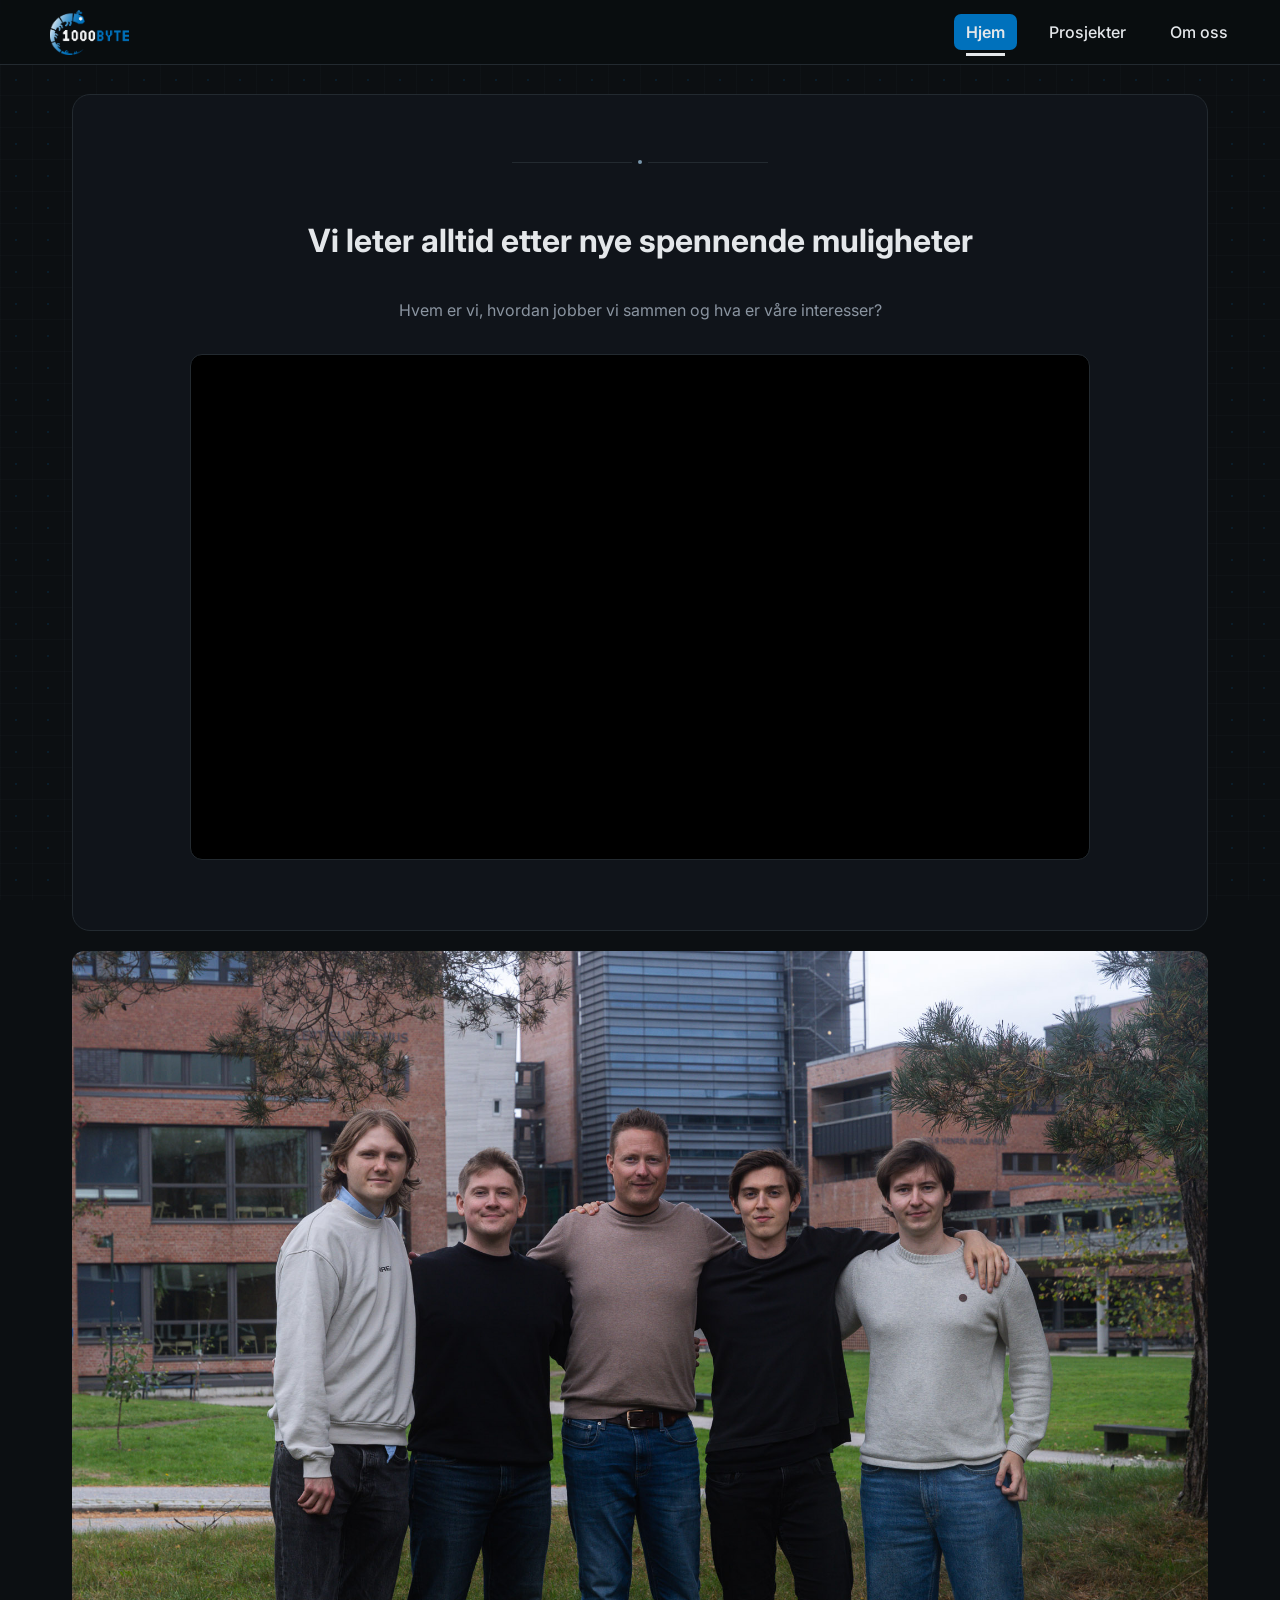
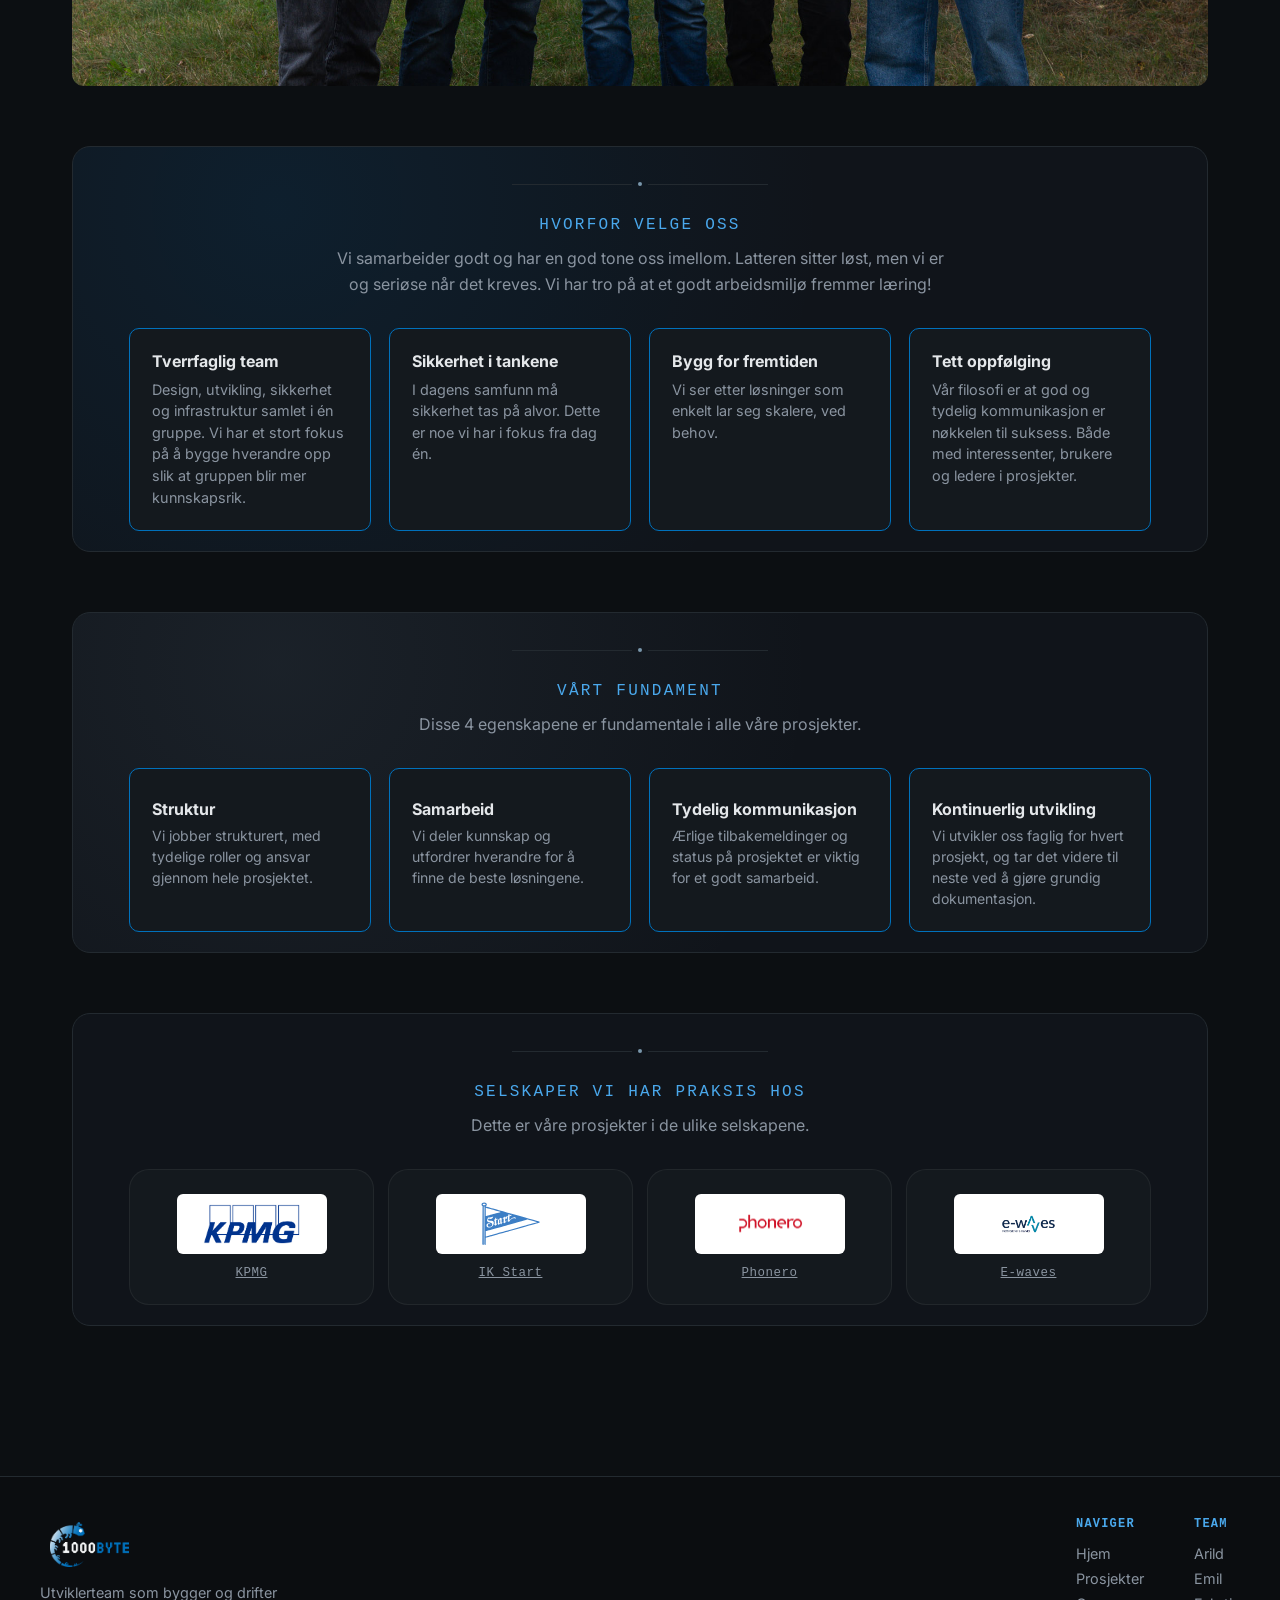
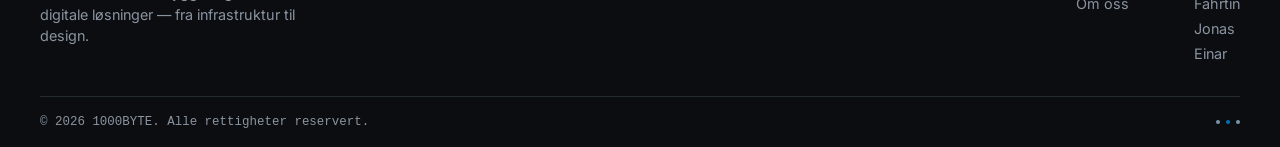
==== index.html @ 0a3b4a51 "Design polish: layout, contrast, accessibility and cleanup - Om oss: content inside main container, " ====
<!DOCTYPE html>
<html lang="no">
<head>
    <meta charset="UTF-8">
    <meta name="viewport" content="width=device-width, initial-scale=1.0">
    <title>1000BYTE</title>
    <link rel="stylesheet" href="site.css">
    <link rel="preconnect" href="https://fonts.googleapis.com">
    <link rel="preconnect" href="https://fonts.gstatic.com" crossorigin>
    <link href="https://fonts.googleapis.com/css2?family=Bitcount+Single:wght@100..900&family=Tiny5&display=swap" rel="stylesheet">
    <link href="https://fonts.googleapis.com/css2?family=Inter:wght@400;500;600;700;900&display=swap" rel="stylesheet">
</head>

<body>

    <div id="header"></div>

    <main class="content-container">

        <section class="video-section section-panel">

            <div class="section-divider">
            <span></span>
            </div>

            
            <h1 class="site-title">
            Vi leter alltid etter nye spennende muligheter
            </h1>
            <p class="video-lead">
            Hvem er vi, hvordan jobber vi sammen og hva er våre interesser?
            </p>

            <div class="video-wrapper">
            <iframe
                src="https://www.youtube.com/embed/TfcJikHvwpY"
                title="1000BYTE teamvideo"
                allow="accelerometer; autoplay; clipboard-write; encrypted-media; gyroscope; picture-in-picture; web-share"
                referrerpolicy="strict-origin-when-cross-origin"
                allowfullscreen>
            </iframe>
            </div>

        </section>
        <header class="hero">

          <!-- Kommentert ut for å se bilde uten tekst!!
            <p class="hero-subtitle">
                Vi er en studentgruppe på fem studenter som har samarbeidet godt gjennom tidligere semestre.
                Gruppen har stort fokus på god kommunikasjon og samarbeid.
                Vi utfordrer hverandre faglig og bygger hverandre opp ved å dele kunnskap og erfaringer.
            </p>-->
            
        </header> 

        <section class="value-section section-panel section-panel--accent">
            <div class="section-divider"><span></span></div>
            <h2 class="eyebrow">Hvorfor velge oss</h2>
            <p class="section-lead">Vi samarbeider godt og har en god tone oss imellom. Latteren sitter løst, men vi er og seriøse når det kreves. Vi har tro på at et godt arbeidsmiljø fremmer læring!</p>

            <div class="feature-grid">
                <div class="feature-card">
                    <h3>Tverrfaglig team</h3>
                    <p>Design, utvikling, sikkerhet og infrastruktur samlet i &eacute;n gruppe. Vi har et stort fokus på å bygge hverandre opp slik at gruppen blir mer kunnskapsrik.</p>
                </div>
                <div class="feature-card">
                    <h3>Sikkerhet i tankene</h3>
                    <p>I dagens samfunn må sikkerhet tas på alvor. Dette er noe vi har i fokus fra dag &eacute;n.</p>
                </div>
                <div class="feature-card">
                    <h3>Bygg for fremtiden</h3>
                    <p>Vi ser etter løsninger som enkelt lar seg skalere, ved behov.</p>
                </div>
                <div class="feature-card">
                    <h3>Tett oppfølging</h3>
                    <p>Vår filosofi er at god og tydelig kommunikasjon er nøkkelen til suksess. Både med interessenter, brukere og ledere i prosjekter.</p>
                </div>
            </div>
        </section>

        <section class="value-section section-panel section-panel--muted">
            <div class="section-divider"><span></span></div>
            <h2 class="eyebrow">Vårt fundament</h2>
            <p class="section-lead">Disse 4 egenskapene er fundamentale i alle våre prosjekter.</p>


            <div class="values-grid">
                <div class="value-card">
                    <span class="value-index"></span>
                    <h3>Struktur</h3>
                    <p>Vi jobber strukturert, med tydelige roller og ansvar gjennom hele prosjektet.</p>
                </div>
                <div class="value-card">
                    <span class="value-index"></span>
                    <h3>Samarbeid</h3>
                    <p>Vi deler kunnskap og utfordrer hverandre for å finne de beste løsningene.</p>
                </div>
                <div class="value-card">
                    <span class="value-index"></span>
                    <h3>Tydelig kommunikasjon</h3>
                    <p>Ærlige tilbakemeldinger og status på prosjektet er viktig for et godt samarbeid.</p>
                </div>
                <div class="value-card">
                    <span class="value-index"></span>
                    <h3>Kontinuerlig utvikling</h3>
                    <p>Vi utvikler oss faglig for hvert prosjekt, og tar det videre til neste ved å gjøre grundig dokumentasjon.</p>
                </div>
            </div>
        </section>

        <section class="logos-section section-panel">

    <div class="section-divider">
        <span></span>
    </div>

    <h2 class="eyebrow">Selskaper vi har praksis hos</h2>
    <p class="section-lead">Dette er våre prosjekter i de ulike selskapene.</p>

    <div class="logo-strip">

        <!-- KPMG -->
        <a href="https://ealme.com/"
           target="_blank"
           rel="noopener noreferrer"
           class="logo-tile">

            <img src="img/kpmg.png" alt="KPMG">
            <span>KPMG</span>

        </a>


        <!-- IK Start -->
        <a href="https://fahrtingit.github.io/"
           target="_blank"
           rel="noopener noreferrer"
           class="logo-tile">

            <img src="img/Start.svg" alt="Start IK">
            <span>IK Start</span>

        </a>


        <!-- Phonero -->
        <a href="https://arildb88.github.io/Hjemmeside/index.html#hjem"
           target="_blank"
           rel="noopener noreferrer"
           class="logo-tile">

            <img src="img/phonero.png" alt="Phonero">
            <span>Phonero</span>

        </a>


        <!-- E-waves -->
        <a href="https://emil-s-v.github.io/IS-302-Praksis/"
           target="_blank"
           rel="noopener noreferrer"
           class="logo-tile">

            <img src="img/ewaves.png" alt="E-waves">
            <span>E-waves</span>

        </a>

    </div>

</section>
    </main>

    <div id="footer"></div>

    <script src="site.js" defer></script>
</body>
</html>
---- site.css ----
* {
    box-sizing: border-box;
}

html {
    scroll-behavior: smooth;
    min-height: 100%;
    scrollbar-color: var(--card-border) var(--page-color);
}

::selection {
    background: var(--accent);
    color: #fff;
}

:focus-visible {
    outline: 2px solid var(--accent-text);
    outline-offset: 3px;
    border-radius: 4px;
}

@media (prefers-reduced-motion: reduce) {
    html {
        scroll-behavior: auto;
    }

    *,
    *::before,
    *::after {
        transition-duration: 0.01ms !important;
        animation-duration: 0.01ms !important;
    }
}

:root {
    --primary-color: #101418;
    --secondary-color: #7996ab;
    --accent: #0071bc;
    --accent-text: #4aa8ec;
    --accent-dim: rgba(0, 113, 188, 0.16);
    --background-color: #0a0d10;
    --primary-text: #e4e7ea;
    --secondary-text: #8a94a0;
    --card-background: #14191e;
    --card-border: #232a30;
    --card-border-soft: rgba(255, 255, 255, 0.06);
    --card-shadow: rgba(0, 0, 0, 0.35);
    --page-color: #0c0f12;
    --panel-background: #10141a;
    --mono-font: "SFMono-Regular", Consolas, "Liberation Mono", Menlo, monospace;
}

body {
    margin: 0;
    min-height: 100vh;
    display: flex;
    flex-direction: column;

    background-color: var(--page-color);
    background-image:
        radial-gradient(circle, rgba(0, 113, 188, 0.14) 1px, transparent 1.2px),
        linear-gradient(90deg, rgba(121, 150, 171, 0.025) 1px, transparent 1px),
        linear-gradient(0deg, rgba(121, 150, 171, 0.025) 1px, transparent 1px);
    background-size: 32px 32px, 32px 32px, 32px 32px;
    background-position: 0 0, 0 0, 0 0;
    background-attachment: fixed;

    color: var(--primary-text);
    font-family: Inter, -apple-system, BlinkMacSystemFont, "Segoe UI", sans-serif;
    padding-top: 64px;
}

/* Top Menu */

.nav-bar {
    position: fixed;
    top: 0;
    z-index: 100;
    width: 100%;
    background: rgba(10, 13, 16, 0.85);
    border-bottom: 1px solid var(--card-border);
    backdrop-filter: blur(12px);
}

.nav-inner {
    width: min(1200px, calc(100% - 64px));
    height: 64px;
    margin: 0 auto;
    display: flex;
    align-items: center;
    justify-content: space-between;
}

.logo {
    display: inline-flex;
    align-items: center;
    padding: 5px 10px;
    text-decoration: none;
}

.logo img {
    display: block;
    width: auto;
    height: 45px;
}

.nav-links {
    display: flex;
    gap: 20px;
    align-items: center;
}

    .nav-links a {
        position: relative;
        text-decoration: none;
        color: var(--primary-text);
        font-weight: 500;
        transition: color 0.2s ease-in-out;
        border-radius: 7px;
        padding: 8px 12px;
    }

        .nav-links a:hover {
            color: var(--primary-text);
            background-color: var(--accent);
        }

        .nav-links a.active {
            color: var(--primary-text);
            background-color: var(--accent);
            font-weight: 600;
            text-decoration: underline;
            text-underline-offset: 15px;
            text-decoration-color: var(--primary-text);
            text-decoration-thickness: 3px;
        }


.nav-toggle {
    display: none;
    flex-direction: column;
    justify-content: center;
    align-items: center;
    gap: 5px;
    width: 38px;
    height: 38px;
    padding: 0;
    background: transparent;
    border: 1px solid var(--card-border);
    border-radius: 7px;
    cursor: pointer;
}

.nav-toggle span {
    display: block;
    width: 18px;
    height: 2px;
    background: var(--primary-text);
    border-radius: 2px;
    transition: transform 0.25s ease, opacity 0.2s ease;
}

.nav-toggle:hover {
    border-color: var(--accent);
}

.nav-toggle.is-active span:nth-child(1) {
    transform: translateY(7px) rotate(45deg);
}

.nav-toggle.is-active span:nth-child(2) {
    opacity: 0;
}

.nav-toggle.is-active span:nth-child(3) {
    transform: translateY(-7px) rotate(-45deg);
}

/* Font */

.tiny5-regular {
    font-family: "Tiny5", sans-serif;
    font-weight: 400;
    font-style: normal;
}

.bitcount-single-title {
    font-family: "Bitcount Single", system-ui;
    font-optical-sizing: auto;
    font-weight: 400;
    font-style: normal;
    font-variation-settings: normal;
}

.normal-text {
    font-family: Inter, system-ui, sans-serif;
    font-weight: 400;
    font-style: normal;
    color: var(--primary-text);
}

.bold-text {
    font-family: Inter, system-ui, sans-serif;
    font-weight: 900;
    font-style: normal;
}

.eyebrow {
    display: block;
    margin-top: 0;
    font-weight: 400;
    font-family: var(--mono-font);
    font-size: 1rem;
    letter-spacing: 0.14em;
    text-transform: uppercase;
    color: var(--accent-text);
    margin-bottom: 12px;
}

/* Site header */

.site-title {
    display: inline-flex;
    align-items: center;    
    gap: 12px;
    font-size: 2rem;        
}

.title-logo {
    height: 1.2em;        
    width: auto;          
    display: block;
}


/*text*/


.about-title {
    margin: 10px 0 8px;
    font-size: 1.17rem;
    text-align: center;
}

.about-text-box {
    max-width: 62ch;
    margin: 0 auto 24px;
    color: var(--secondary-text);
    line-height: 1.6;
    text-align: center;
}

.team-section {
    margin-top: 0;
}

/* content */

.content-container {
    width: min(1200px, calc(100% - 64px));
    margin: 0 auto;
    padding: 10px 32px 60px;
    background: transparent;
    flex-grow: 1;
}

.projects-container {
    display: grid;
    grid-template-columns: repeat(2, minmax(0, 1fr));
    gap: 20px;
    margin-top: 20px;
}

.project-card {
    position: relative;
    display: flex;
    flex-direction: column;

    background: var(--card-background);
    border: 1px solid var(--card-border-soft);
    border-radius: 8px;
    box-shadow: 0 2px 4px var(--card-shadow);
    padding: 24px;
    min-width: 0;

    transition: transform 0.2s ease-in-out,
                box-shadow 0.2s ease-in-out,
                border-color 0.2s ease-in-out;
}

.project-title {
    margin: 0 0 8px;
    font-size: 1.15rem;
    text-align: left;
}

/* Beskrivelsen bruker tilgjengelig plass
   og sentreres vertikalt */
.project-card .normal-text {
    flex: 1;
    display: flex;
    align-items: center;
    margin: 20px 0;
}

/* Lenken ligger alltid nederst */
.project-card > a {
    margin-top: auto;
    align-self: center;
    color: var(--accent-text);
    text-decoration: none;
    font-weight: 600;
}

    .project-card:hover {
        transform: translateY(-4px);
        border-color: var(--accent);
        box-shadow: 0 8px 20px var(--card-shadow);
    }

.projects-section {
    margin-top: 40px;
}

/* team */

.team {
    display: grid;
    grid-template-columns: repeat(5, minmax(0, 1fr));
    gap: 18px;
    max-width: none;
    margin: 0 auto;
    width: 100%;
    min-width: 0;
}

.member-link {
    position: relative;
    display: flex;
    height: 100%;
    color: inherit;
    border-radius: 12px;
    min-width: 0;
}

/* Usynlig lenke som gjør hele kortet klikkbart */
.member-main-link {
    position: absolute;
    inset: 0;
    z-index: 1;
    border-radius: 12px;
}

.member {
    position: relative;
    display: flex;
    flex-direction: column;
    align-items: center;
    width: 100%;
    height: 100%;
    text-align: center;
    padding: 25px 12px;
    background: var(--card-background);
    border: 1px solid var(--card-border-soft);
    border-radius: 12px;
    box-shadow: 0 4px 15px var(--card-shadow);
    transition:
        transform 0.25s ease,
        border-color 0.25s ease,
        box-shadow 0.25s ease;
    overflow: hidden;
}

/* Hover på hele kortet */
.member-link:hover .member {
    transform: translateY(-4px);
    border-color: var(--accent);
    box-shadow: 0 10px 24px var(--card-shadow);
}

/* Keyboard-focus på hovedlenken */
.member-link:has(.member-main-link:focus-visible) .member {
    border-color: var(--accent);
    box-shadow: 0 10px 24px var(--card-shadow);
}

/* Profilbilde */
.avatar-image {
    display: block;
    width: 100%;
    height: auto;
    aspect-ratio: 1 / 1;
    object-fit: cover;
    object-position: center;
    margin: 0 auto 15px;
    border-radius: 8px;
    transition:
        transform 0.35s ease,
        box-shadow 0.35s ease;
    will-change: transform;
    flex-shrink: 0;
}

.member-link:hover .avatar-image {
    transform: scale(1.03);
}

/* Navn */
.member h3 {
    margin: 8px 0 0;
    color: #e0e0e0;
    font-weight: 700;
    font-size: clamp(0.85rem, 1.1vw, 1.05rem);
    line-height: 1.25;
    white-space: nowrap;
    flex-shrink: 0;
}

/* Rolle / beskrivelse */
.member p {
    flex: 1 1 auto;
    display: flex;
    align-items: center;
    justify-content: center;
    margin: 0;
    padding: 12px 0;
    color: var(--secondary-text);
    font-size: 0.85rem;
    line-height: 1.35;
    overflow-wrap: break-word;
}

/*
   Innholdet ligger over hovedlenken visuelt,
   men klikk går gjennom til hovedlenken.
*/
.member img,
.member h3,
.member p,
.view-profile {
    position: relative;
    z-index: 2;
    pointer-events: none;
}

/* LinkedIn-lenke */
.member-linkedin {
    position: relative;
    z-index: 3;

    display: inline-flex;
    align-items: center;
    justify-content: center;
    gap: 7px;

    margin-top: auto;
    margin-bottom: 8px;

    color: var(--accent-text);
    font-family: var(--mono-font);
    font-size: 0.75rem;
    letter-spacing: 0.04em;
    text-decoration: none;
    flex-shrink: 0;
}

.member-linkedin svg {
    width: 16px;
    height: 16px;
    fill: currentColor;
}

.member-linkedin:hover {
    text-decoration: underline;
}

/* Vis profil */
.view-profile {
    display: inline-block;
    margin-top: 0;
    padding-top: 4px;
    font-family: var(--mono-font);
    font-size: 0.75rem;
    letter-spacing: 0.05em;
    color: var(--accent-text);
    flex-shrink: 0;
}

.view-profile::after {
    content: " \2192";
}

/* Hero (index) */

.hero {
    position: relative;

    padding: clamp(30px, 7vw, 100px) 30px;
    aspect-ratio: 2048 / 1326;

    display: flex;
    flex-direction: column;
    justify-content: center;

    text-align: center;

    background-image: url("img/Team.jpg");

    background-size: cover;
    background-position: center;
    background-repeat: no-repeat;

    border-radius: 12px;
    overflow: hidden;
}

/* Alt innhold skal ligge foran bakgrunn/overlay */
.hero > * {
    position: relative;
    z-index: 1;
}

.hero-title {
    margin: 0;
    font-size: clamp(2rem, 5vw, 3rem);
    color: var(--primary-text);
    
}

.hero-subtitle {
    max-width: 560px;
    margin: 14px auto 0;
    color: var(--secondary-text);
    line-height: 1.6;

    transform: translateY(100px);
}

.hero-actions {
    display: flex;
    gap: 14px;
    justify-content: center;
    margin-top: 28px;
    flex-wrap: wrap;

    transform: translateY(100px);
}

.btn {
    display: inline-flex;
    align-items: center;
    gap: 8px;
    padding: 10px 20px;
    border-radius: 6px;
    text-decoration: none;
    font-weight: 600;
    font-size: 0.95rem;
    border: 1px solid var(--card-border);
    transition: border-color 0.2s ease, color 0.2s ease, background 0.2s ease;
}

.btn-primary {
    color: var(--primary-text);
    background: transparent;
}

.btn-primary:hover {
    border-color: var(--accent);
    color: var(--accent);
}

.btn-ghost {
    color: var(--primary-text);
    background: transparent;
}

.btn-ghost:hover {
    border-color: var(--accent);
    color: var(--accent);
}

/* Projects page */

.projects-page {
    background-image: none;
    background-color: var(--page-color);
}

.projects-page .hero {
    background-image: none;
    aspect-ratio: auto;
    padding: 50px 30px;
}

.projects-page .hero::before {
    display: none;
}

/* About us page */

.about-page {
    background-image: none;
    background-color: var(--page-color);
}

.about-page .hero {
    background-image: none;
    aspect-ratio: auto;
    padding: 50px 30px;
}

.about-page .hero::before {
    display: none;
}

/* Section panels — background + a slight hint of color per section */

.section-panel {
    position: relative;
    z-index: 0;
    overflow: hidden;
    margin: 20px 0;
    background: var(--panel-background);
    border: 1px solid var(--card-border);
    border-radius: 18px;
    padding: 20px clamp(20px, 6vw, 56px);
}

.section-panel::before {
    content: "";
    position: absolute;
    inset: 0;
    z-index: -1;
    background: radial-gradient(circle at 18% 15%, var(--panel-tint, transparent) 0%, transparent 55%);
    pointer-events: none;
}

.section-panel--accent {
    --panel-tint: rgba(0, 113, 188, 0.12);
}

.section-panel--muted {
    --panel-tint: rgba(121, 150, 171, 0.10);
}

/* Section divider */

.section-divider {
    display: flex;
    align-items: center;
    gap: 6px;
    justify-content: center;
    margin: 15px 0 30px;
    color: var(--secondary-text);
}

.section-divider span {
    width: 4px;
    height: 4px;
    border-radius: 50%;
    background: var(--secondary-color);
}

.section-divider::before,
.section-divider::after {
    content: "";
    flex: 1;
    max-width: 120px;
    height: 1px;
    background: var(--card-border);
}

/* Company logos */

.logos-section {
    margin: 50px 0 30px;
    text-align: center;
}

.logo-strip {
    display: grid;
    grid-template-columns: repeat(auto-fit, minmax(180px, 1fr));
    gap: 14px;
    margin-top: 20px;
}

.logo-tile {
    display: flex;
    flex-direction: column;
    align-items: center;
    justify-content: center;
    gap: 12px;
    padding: 24px 14px;

    background: var(--card-background);
    border: 1px solid var(--card-border-soft);
    border-radius: 20px;

    color: var(--secondary-text);
    cursor: pointer;

    transition:
        transform 0.22s ease,
        border-color 0.22s ease,
        box-shadow 0.22s ease,
        background-color 0.22s ease;
}

.logo-tile:hover {
    transform: translateY(-4px);

    border-color: var(--accent-text);

    background: var(--accent-dim);

    box-shadow: 0 10px 24px var(--card-shadow);

    color: var(--accent-text);
}

.logo-tile svg {
    width: 26px;
    height: 26px;
    opacity: 0.8;
}

.logo-tile img {
    display: block;
    width: 100%;
    max-width: 150px;
    height: auto;
    max-height: 60px;
    object-fit: contain;
    background: #fff;
    border-radius: 6px;
    padding: 8px 14px;
}

.logo-tile span {
    font-family: var(--mono-font);
    font-size: 0.78rem;
    letter-spacing: 0.04em;
}

/* Critter (tusenbein) */

.critter-wrap {
    display: flex;
    flex-direction: column;
    align-items: center;
    gap: 14px;
    margin-top: 36px;
}

.critter {
    display: inline-flex;
    align-items: flex-end;
    gap: 4px;
    padding-bottom: 10px;
    border-bottom: 1px solid var(--card-border);
}

.critter-square {
    width: 13px;
    height: 13px;
    background: var(--accent);
    opacity: 0.5;
    border-radius: 3px;
    cursor: default;
    transition: transform 0.18s cubic-bezier(0.34, 1.56, 0.64, 1), opacity 0.18s ease;
}

.critter-head {
    position: relative;
    width: 18px;
    height: 18px;
    opacity: 1;
}

.critter-head::before,
.critter-head::after {
    content: "";
    position: absolute;
    top: 5px;
    width: 3px;
    height: 3px;
    border-radius: 1px;
    background: var(--page-color);
}

.critter-head::before {
    left: 4px;
}

.critter-head::after {
    left: 11px;
}

.critter-square.is-jump {
    transform: translateY(-14px);
    opacity: 1;
}

.critter-square.is-jump-near {
    transform: translateY(-6px);
    opacity: 0.8;
}

/* Value sections (Why pick us / Core values) */

.value-section {
    margin: 60px 0;
    text-align: center;
}

.section-title {
    font-size: 1.6rem;
    margin: 6px 0 14px;
    color: var(--primary-text);
}

.section-lead {
    max-width: 620px;
    margin: 0 auto 30px;
    color: var(--secondary-text);
    line-height: 1.6;
}

.feature-grid,
.values-grid {
    text-align: left;
}

.feature-grid {
    display: grid;
    grid-template-columns: repeat(auto-fit, minmax(220px, 1fr));
    gap: 18px;
}

.feature-card {
    background: var(--card-background);
    border: 1px solid var(--accent);
    border-radius: 10px;
    padding: 22px;
}

.feature-icon {
    display: inline-flex;
    width: 38px;
    height: 38px;
    align-items: center;
    justify-content: center;
    border-radius: 8px;
    background: var(--accent-dim);
    color: var(--accent);
    margin-bottom: 14px;
}

.feature-icon svg {
    width: 20px;
    height: 20px;
}

.feature-card h3 {
    margin: 0 0 8px;
    font-size: 1rem;
    color: var(--primary-text);
}

.feature-card p {
    margin: 0;
    color: var(--secondary-text);
    font-size: 0.9rem;
    line-height: 1.5;
}

.values-grid {
    display: grid;
    grid-template-columns: repeat(auto-fit, minmax(200px, 1fr));
    gap: 18px;
}

.value-card {
    background: var(--card-background);
    border: 1px solid var(--accent);
    border-radius: 10px;
    padding: 22px;
}



.value-index {
    font-family: var(--mono-font);
    color: var(--accent-text);
    font-size: 0.8rem;
}

.value-card h3 {
    margin: 8px 0 6px;
    color: var(--primary-text);
    font-size: 1rem;
}

.value-card p {
    margin: 0;
    color: var(--secondary-text);
    font-size: 0.88rem;
    line-height: 1.5;
}

/* Scroll-triggered underline reveal */

.reveal-underline {
    position: relative;
    display: inline-block;
    padding-bottom: 8px;
}

.reveal-underline::after {
    content: "";
    position: absolute;
    left: 0;
    bottom: 0;
    width: 100%;
    height: 2px;
    background: linear-gradient(90deg, var(--accent), var(--secondary-color));
    transform: scaleX(0);
    transform-origin: left;
    transition: transform 0.7s cubic-bezier(0.4, 0, 0.2, 1);
}

.reveal-underline.in-view::after {
    transform: scaleX(1);
}

/* Footer */

.site-footer {
    margin-top: 60px;
    border-top: 1px solid var(--card-border);
    background: rgba(10, 13, 16, 0.6);
}

.footer-inner {
    width: min(1200px, calc(100% - 64px));
    margin: 0 auto;
    padding: 40px 0 0;
}

.footer-top {
    display: flex;
    justify-content: space-between;
    flex-wrap: wrap;
    gap: 30px;
    padding-bottom: 30px;
}

.footer-tagline {
    max-width: 280px;
    margin-top: 10px;
    color: var(--secondary-text);
    font-size: 0.9rem;
    line-height: 1.5;
}

.footer-links {
    display: flex;
    gap: 50px;
    flex-wrap: wrap;
}

.footer-col h4 {
    font-family: var(--mono-font);
    font-size: 0.75rem;
    letter-spacing: 0.1em;
    text-transform: uppercase;
    color: var(--accent-text);
    margin: 0 0 10px;
}

.footer-col a {
    display: block;
    color: var(--secondary-text);
    text-decoration: none;
    font-size: 0.9rem;
    padding: 4px 0;
}

.footer-col a:hover {
    color: var(--accent-text);
}

.footer-bottom {
    display: flex;
    justify-content: space-between;
    align-items: center;
    flex-wrap: wrap;
    gap: 10px;
    padding: 18px 0;
    border-top: 1px solid var(--card-border);
    color: var(--secondary-text);
    font-family: var(--mono-font);
    font-size: 0.78rem;
}

.footer-bottom .dots {
    display: flex;
    gap: 6px;
}

.footer-bottom .dots span {
    width: 4px;
    height: 4px;
    border-radius: 50%;
    background: var(--secondary-color);
}

.footer-bottom .dots span:nth-child(2) {
    background: var(--accent);
}

/* Profile page */

.breadcrumb {
    margin-top: 18px;
    font-family: var(--mono-font);
    font-size: 0.85rem;
}

.breadcrumb a {
    color: var(--secondary-text);
    text-decoration: none;
}

.breadcrumb a:hover {
    color: var(--accent-text);
}

.profile-hero {
    display: grid;
    grid-template-columns: 220px 1fr;
    gap: 32px;
    align-items: center;
    margin: 30px 0 40px;
    padding: 30px;
    background: var(--card-background);
    border: 1px solid var(--card-border);
    border-radius: 14px;
}

.profile-avatar {
    width: 100%;
    height: auto;
    aspect-ratio: 1 / 1;
    object-fit: cover;
    border-radius: 10px;
    border: 1px solid var(--card-border);
}

.profile-name {
    margin: 0;
    font-size: clamp(1.5rem, 3vw, 2.2rem);
    color: var(--primary-text);
}

.profile-role {
    margin: 6px 0 18px;
    color: var(--secondary-text);
}

.profile-socials {
    display: flex;
    gap: 10px;
    flex-wrap: wrap;
}

.social-btn {
    display: inline-flex;
    align-items: center;
    gap: 8px;
    padding: 8px 14px;
    border-radius: 6px;
    border: 1px solid var(--card-border);
    color: var(--primary-text);
    text-decoration: none;
    font-size: 0.9rem;
    font-weight: 500;
    transition: border-color 0.2s ease, color 0.2s ease, background 0.2s ease;
}

.social-btn svg {
    width: 16px;
    height: 16px;
    fill: currentColor;
}

.social-btn:hover {
    border-color: var(--accent-text);
    color: var(--accent-text);
    background: var(--accent-dim);
}

.profile-section {
    margin: 34px 0;
}

.profile-section h2 {
    font-size: 1.05rem;
    color: var(--primary-text);
    margin-bottom: 12px;
    padding-bottom: 8px;
    border-bottom: 1px solid var(--card-border);
}

.skills-tags {
    display: flex;
    flex-wrap: wrap;
    gap: 10px;
    padding: 0;
    margin: 0;
    list-style: none;
}

.skills-tags li {
    font-family: var(--mono-font);
    font-size: 0.82rem;
    color: var(--accent-text);
    background: var(--accent-dim);
    border: 1px solid rgba(0, 113, 188, 0.45);
    border-radius: 5px;
    padding: 6px 10px;
}

.video-embed {
    position: relative;
    aspect-ratio: 16 / 9;
    border-radius: 10px;
    border: 1px dashed var(--card-border);
    background: var(--card-background);
    display: flex;
    align-items: center;
    justify-content: center;
    color: var(--secondary-text);
    overflow: hidden;
}

.video-embed iframe,
.video-embed video {
    position: absolute;
    inset: 0;
    width: 100%;
    height: 100%;
    border: 0;
}

.video-embed .video-placeholder-label {
    display: flex;
    flex-direction: column;
    align-items: center;
    gap: 10px;
    font-family: var(--mono-font);
    font-size: 0.8rem;
    text-align: center;
    padding: 0 20px;
}

.video-embed .play-icon {
    width: 44px;
    height: 44px;
    border-radius: 50%;
    border: 1px solid var(--card-border);
    display: flex;
    align-items: center;
    justify-content: center;
    color: var(--accent);
}

.back-link {
    display: inline-block;
    margin-top: 30px;
    color: var(--secondary-text);
    text-decoration: none;
    font-family: var(--mono-font);
    font-size: 0.85rem;
}

.back-link:hover {
    color: var(--accent-text);
}

/* Team video */

.video-section {
    padding: 50px 0 70px;
    text-align: center;
}

.video-title {
    margin: 12px 0 0;
    color: var(--primary-text);
    font-size: clamp(1.7rem, 4vw, 2.4rem);
}

.video-lead {
    max-width: 650px;
    margin: 12px auto 30px;
    color: var(--secondary-text);
    line-height: 1.6;
}

.video-wrapper {
    width: 100%;
    max-width: 900px;
    margin: 0 auto;
    aspect-ratio: 16 / 9;

    border-radius: 12px;
    overflow: hidden;

    border: 1px solid var(--card-border);
    background: #000;
}

.video-wrapper iframe {
    display: block;
    width: 100%;
    height: 100%;
    border: 0;
}



/* Tablet */

@media (max-width: 1024px) {
    .team {
        grid-template-columns: repeat(3, minmax(0, 1fr));
    }
}

/* Mobile */

@media (max-width: 768px) {
    .team {
        grid-template-columns: repeat(2, 1fr);
    }

    .content-container {
        padding: 10px 20px;
    }

    .section-panel {
        padding: 32px 20px;
    }

    .profile-hero {
        grid-template-columns: 1fr;
        text-align: center;
        padding: 24px;
    }

    .profile-avatar {
        max-width: 220px;
        margin: 0 auto;
    }

    .profile-socials {
        justify-content: center;
    }

    .footer-top {
        flex-direction: column;
        align-items: center;
        text-align: center;
    }

    .footer-links {
        justify-content: center;
        text-align: center;
    }

    .footer-bottom {
        justify-content: center;
        text-align: center;
    }

    .nav-toggle {
        display: flex;
    }

    .nav-links {
        position: absolute;
        top: 100%;
        left: 0;
        right: 0;
        flex-direction: column;
        align-items: center;
        gap: 4px;
        margin: 0;
        padding: 0 20px;
        background: var(--background-color);
        border-bottom: 1px solid var(--card-border);
        max-height: 0;
        overflow: hidden;
        opacity: 0;
        visibility: hidden;
        transition: max-height 0.3s ease, opacity 0.2s ease, visibility 0.3s;
    }

    .nav-links.is-open {
        max-height: 300px;
        opacity: 1;
        visibility: visible;
        padding: 12px 20px 20px;
    }

    .nav-links a {
        width: 100%;
        text-align: center;
    }
    .projects-container {
        grid-template-columns: 1fr;
    }
}

@media (max-width: 480px) {
    .team {
        grid-template-columns: 1fr;
    }
}
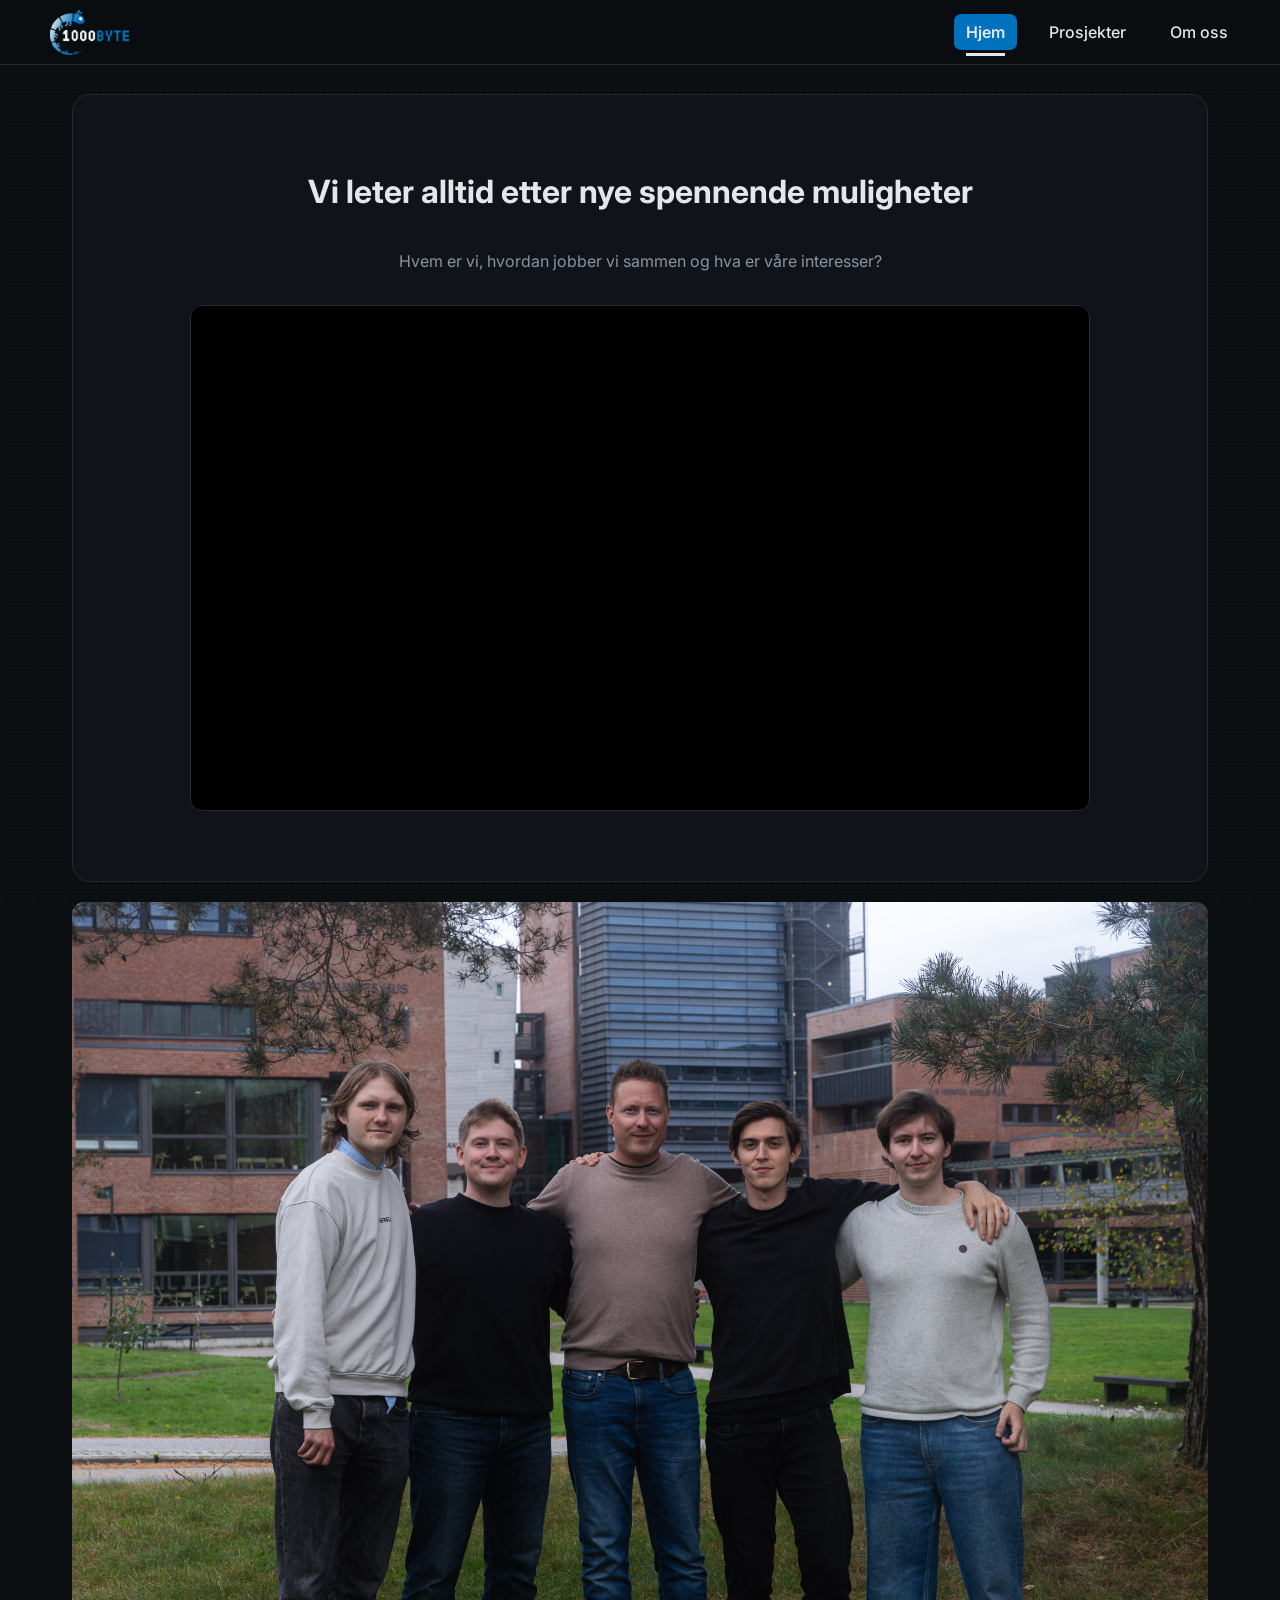
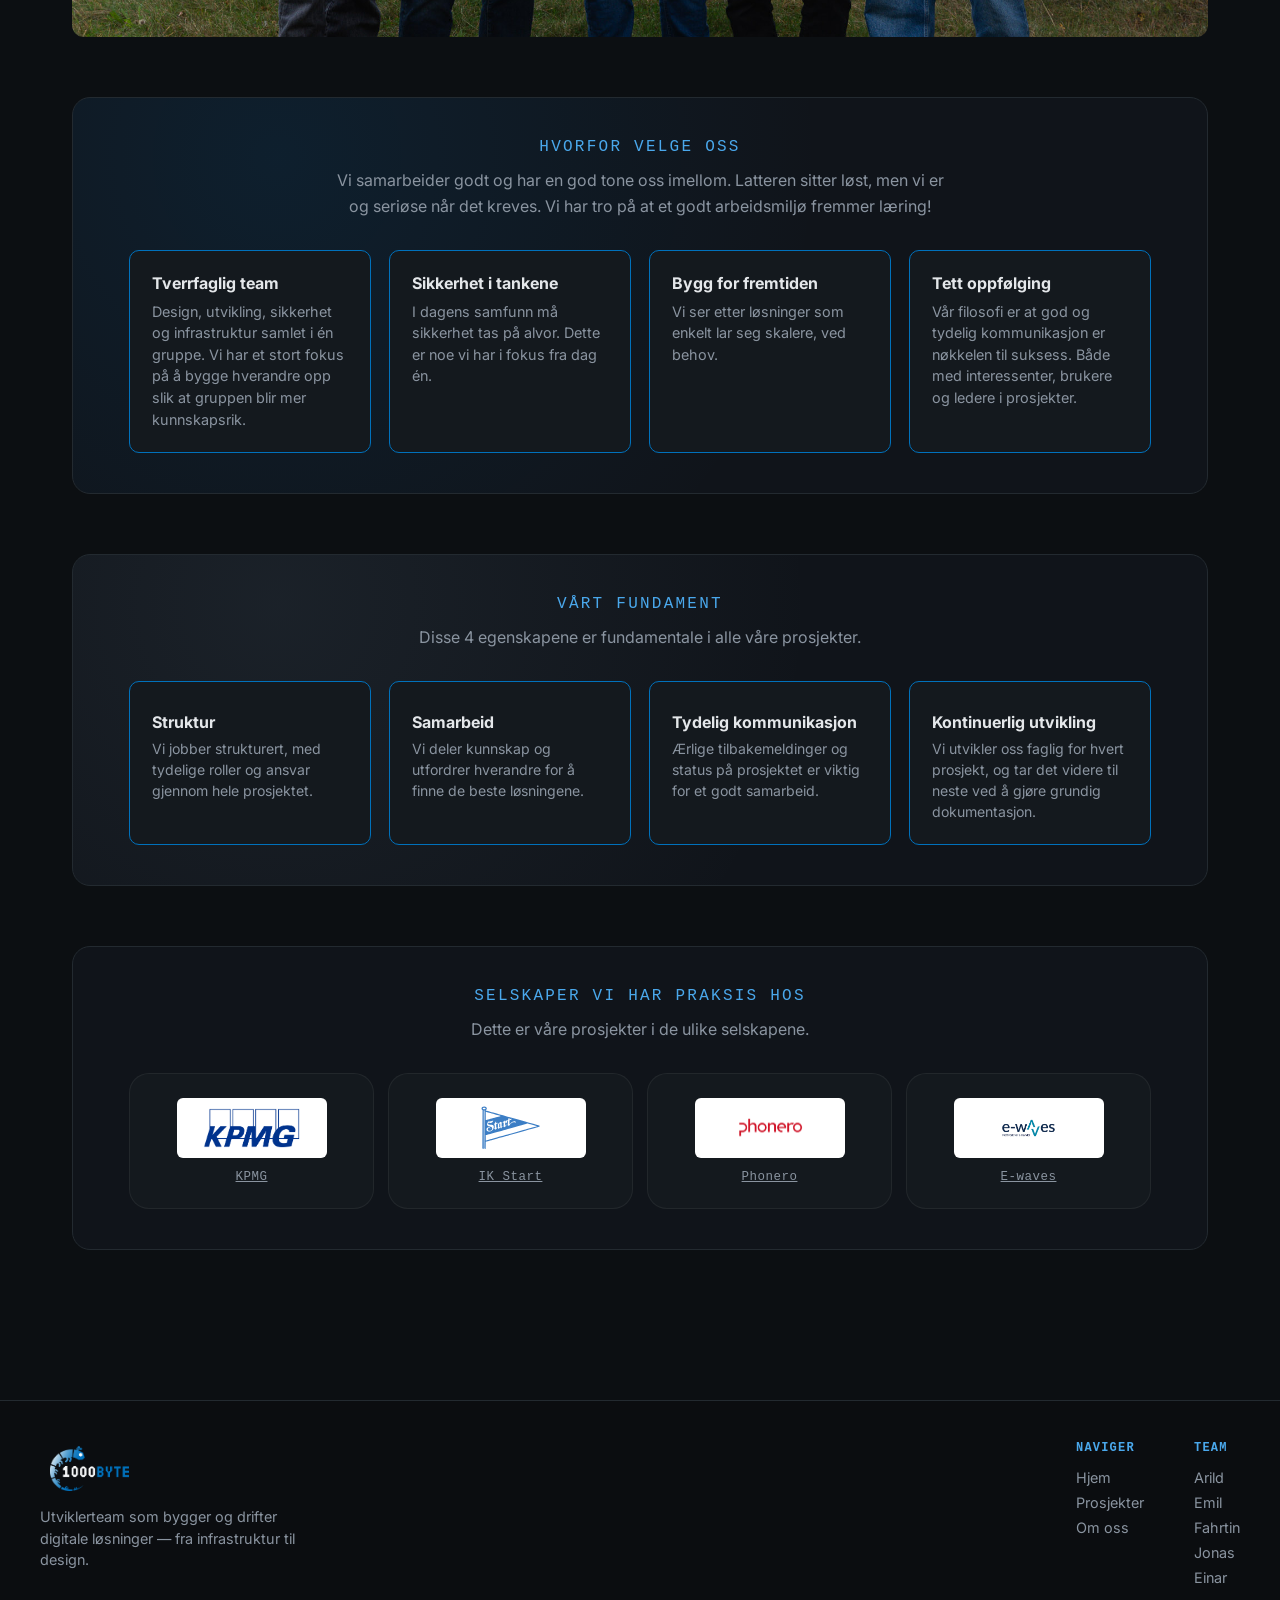
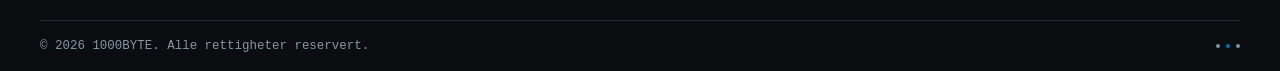
==== commit 17956419: "Removed section dividers above headings" ====
--- a/index.html
+++ b/index.html
@@ -19,11 +19,6 @@
 
         <section class="video-section section-panel">
 
-            <div class="section-divider">
-            <span></span>
-            </div>
-
-            
             <h1 class="site-title">
             Vi leter alltid etter nye spennende muligheter
             </h1>
@@ -54,7 +49,6 @@
         </header> 
 
         <section class="value-section section-panel section-panel--accent">
-            <div class="section-divider"><span></span></div>
             <h2 class="eyebrow">Hvorfor velge oss</h2>
             <p class="section-lead">Vi samarbeider godt og har en god tone oss imellom. Latteren sitter løst, men vi er og seriøse når det kreves. Vi har tro på at et godt arbeidsmiljø fremmer læring!</p>
 
@@ -79,7 +73,6 @@
         </section>
 
         <section class="value-section section-panel section-panel--muted">
-            <div class="section-divider"><span></span></div>
             <h2 class="eyebrow">Vårt fundament</h2>
             <p class="section-lead">Disse 4 egenskapene er fundamentale i alle våre prosjekter.</p>
 
@@ -109,10 +102,6 @@
         </section>
 
         <section class="logos-section section-panel">
-
-    <div class="section-divider">
-        <span></span>
-    </div>
 
     <h2 class="eyebrow">Selskaper vi har praksis hos</h2>
     <p class="section-lead">Dette er våre prosjekter i de ulike selskapene.</p>
--- a/site.css
+++ b/site.css
@@ -613,6 +613,12 @@
     display: none;
 }
 
+/* Om oss: wide team box for big team cards */
+.about-page .content-container {
+    width: calc(100% - 32px);
+    padding: 30px 0 60px;
+}
+
 /* Section panels — background + a slight hint of color per section */
 
 .section-panel {
@@ -643,37 +649,12 @@
     --panel-tint: rgba(121, 150, 171, 0.10);
 }
 
-/* Section divider */
-
-.section-divider {
-    display: flex;
-    align-items: center;
-    gap: 6px;
-    justify-content: center;
-    margin: 15px 0 30px;
-    color: var(--secondary-text);
-}
-
-.section-divider span {
-    width: 4px;
-    height: 4px;
-    border-radius: 50%;
-    background: var(--secondary-color);
-}
-
-.section-divider::before,
-.section-divider::after {
-    content: "";
-    flex: 1;
-    max-width: 120px;
-    height: 1px;
-    background: var(--card-border);
-}
-
 /* Company logos */
 
 .logos-section {
     margin: 50px 0 30px;
+    padding-top: 40px;
+    padding-bottom: 40px;
     text-align: center;
 }
 
@@ -810,6 +791,8 @@
 
 .value-section {
     margin: 60px 0;
+    padding-top: 40px;
+    padding-bottom: 40px;
     text-align: center;
 }
 
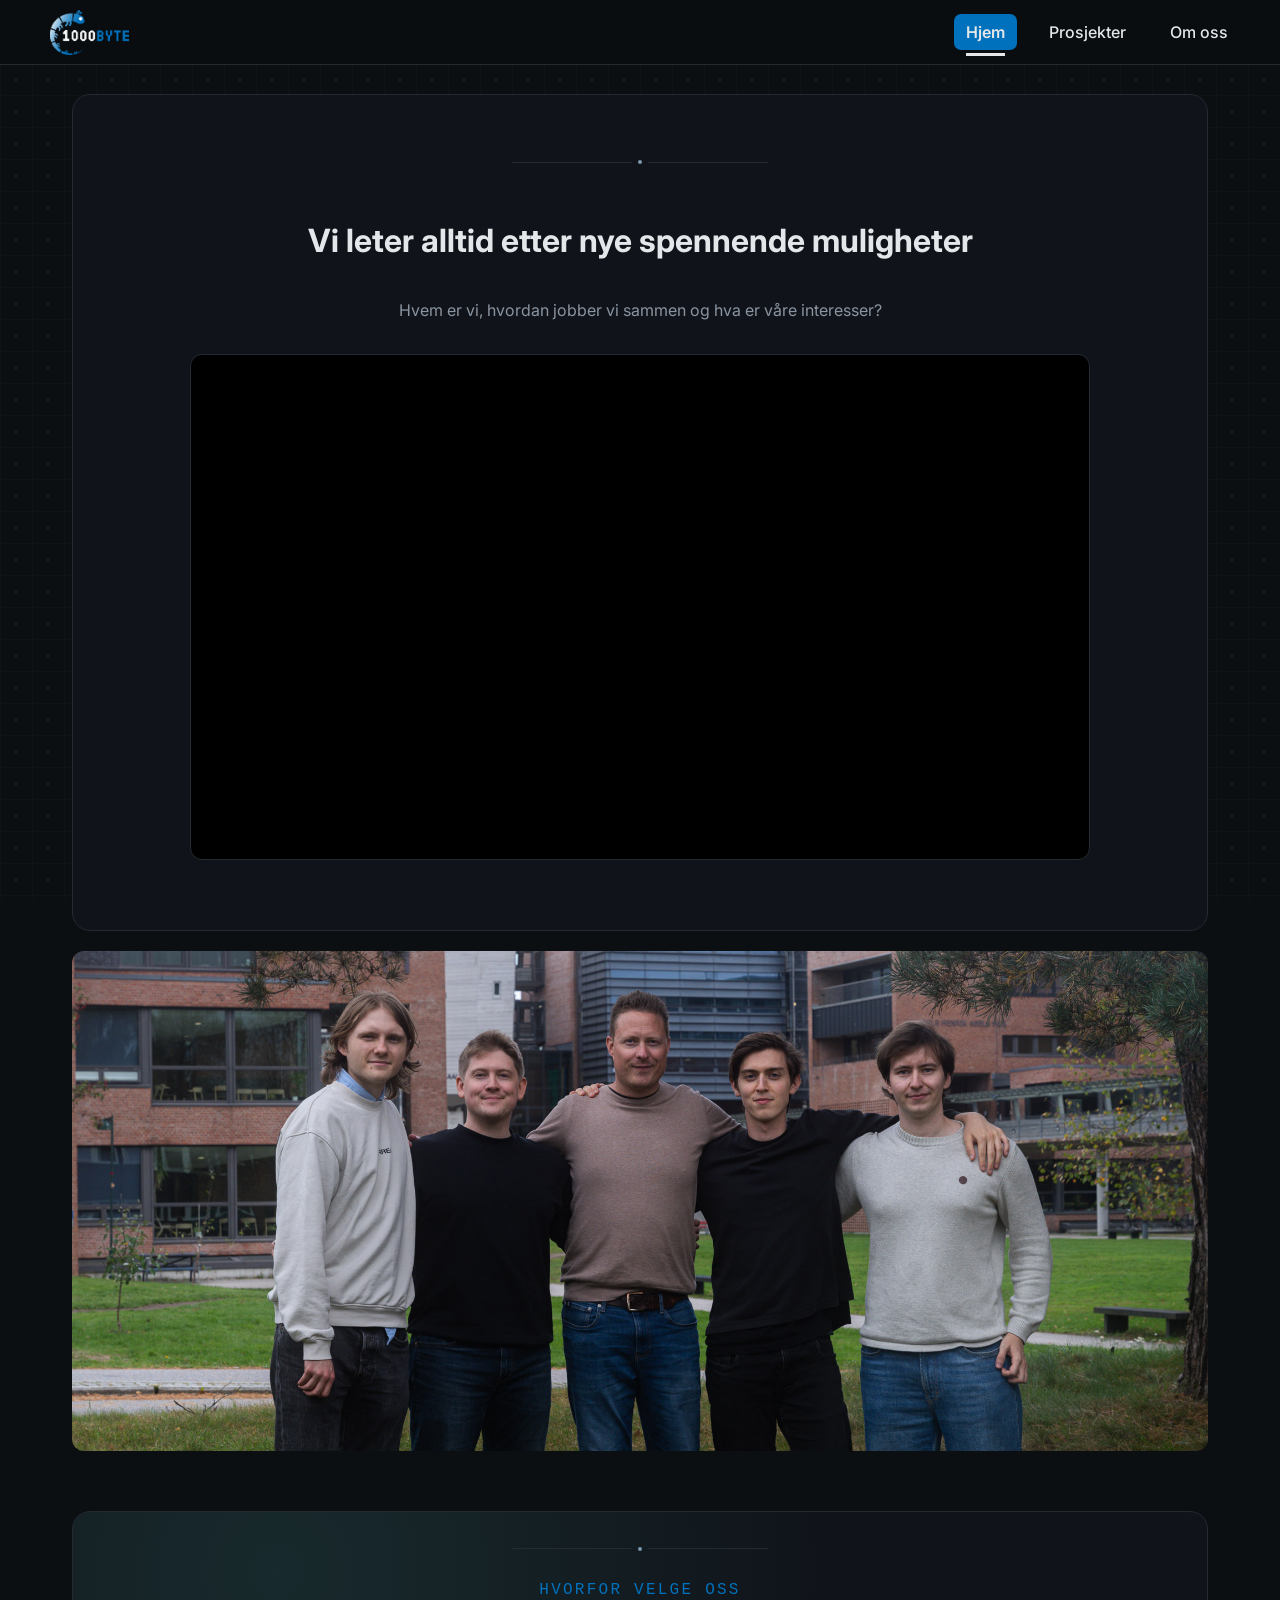
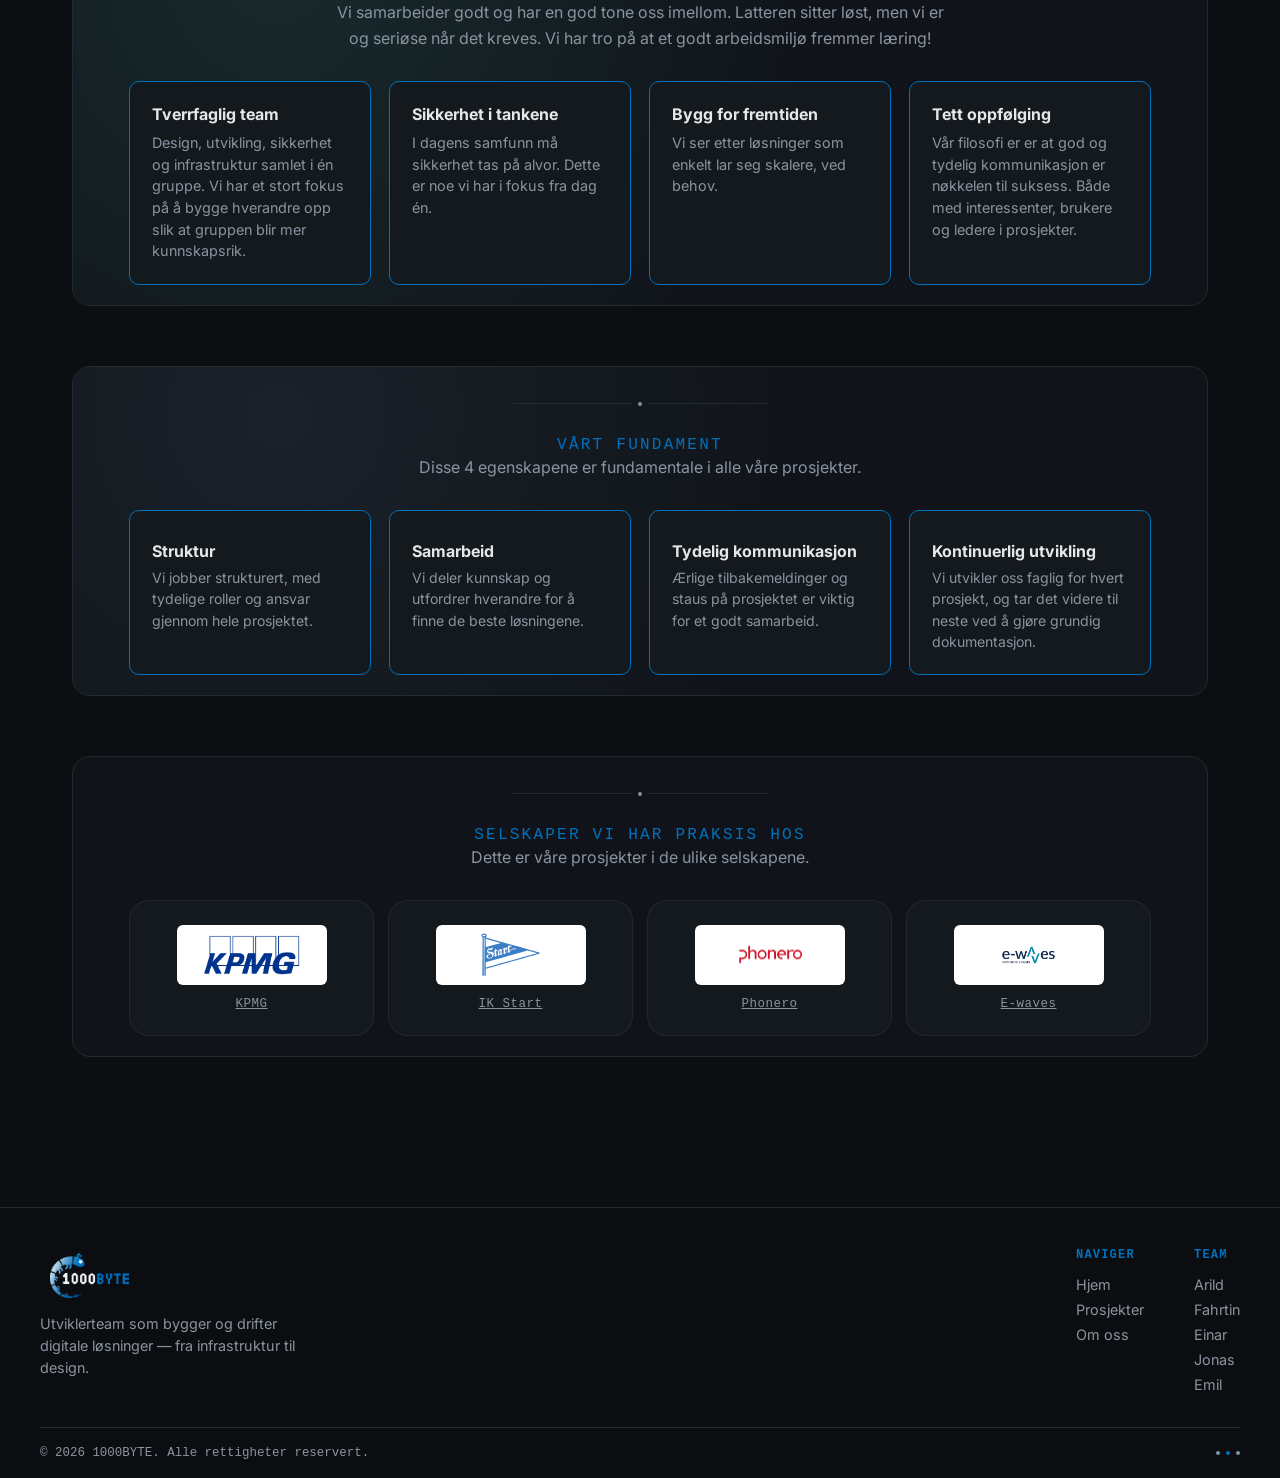
==== commit 4819f6dc: "Merge pull request #20 from ENCLD/einar_design_fix_v1 Einar design fix v1" ====
--- a/index.html
+++ b/index.html
@@ -19,6 +19,11 @@
 
         <section class="video-section section-panel">
 
+            <div class="section-divider">
+            <span></span>
+            </div>
+
+            
             <h1 class="site-title">
             Vi leter alltid etter nye spennende muligheter
             </h1>
@@ -28,10 +33,9 @@
 
             <div class="video-wrapper">
             <iframe
-                src="https://www.youtube.com/embed/TfcJikHvwpY"
+                src="https://www.youtube.com/embed/xXV1sLxr0Pg"
                 title="1000BYTE teamvideo"
                 allow="accelerometer; autoplay; clipboard-write; encrypted-media; gyroscope; picture-in-picture; web-share"
-                referrerpolicy="strict-origin-when-cross-origin"
                 allowfullscreen>
             </iframe>
             </div>
@@ -49,7 +53,8 @@
         </header> 
 
         <section class="value-section section-panel section-panel--accent">
-            <h2 class="eyebrow">Hvorfor velge oss</h2>
+            <div class="section-divider"><span></span></div>
+            <span class="eyebrow">Hvorfor velge oss</span>
             <p class="section-lead">Vi samarbeider godt og har en god tone oss imellom. Latteren sitter løst, men vi er og seriøse når det kreves. Vi har tro på at et godt arbeidsmiljø fremmer læring!</p>
 
             <div class="feature-grid">
@@ -67,13 +72,14 @@
                 </div>
                 <div class="feature-card">
                     <h3>Tett oppfølging</h3>
-                    <p>Vår filosofi er at god og tydelig kommunikasjon er nøkkelen til suksess. Både med interessenter, brukere og ledere i prosjekter.</p>
+                    <p>Vår filosofi er er at god og tydelig kommunikasjon er nøkkelen til suksess. Både med interessenter, brukere og ledere i prosjekter.</p>
                 </div>
             </div>
         </section>
 
         <section class="value-section section-panel section-panel--muted">
-            <h2 class="eyebrow">Vårt fundament</h2>
+            <div class="section-divider"><span></span></div>
+            <span class="eyebrow">Vårt fundament</span>
             <p class="section-lead">Disse 4 egenskapene er fundamentale i alle våre prosjekter.</p>
 
 
@@ -91,7 +97,7 @@
                 <div class="value-card">
                     <span class="value-index"></span>
                     <h3>Tydelig kommunikasjon</h3>
-                    <p>Ærlige tilbakemeldinger og status på prosjektet er viktig for et godt samarbeid.</p>
+                    <p>Ærlige tilbakemeldinger og staus på prosjektet er viktig for et godt samarbeid.</p>
                 </div>
                 <div class="value-card">
                     <span class="value-index"></span>
@@ -103,7 +109,11 @@
 
         <section class="logos-section section-panel">
 
-    <h2 class="eyebrow">Selskaper vi har praksis hos</h2>
+    <div class="section-divider">
+        <span></span>
+    </div>
+
+    <span class="eyebrow">Selskaper vi har praksis hos</span>
     <p class="section-lead">Dette er våre prosjekter i de ulike selskapene.</p>
 
     <div class="logo-strip">
--- a/site.css
+++ b/site.css
@@ -5,39 +5,13 @@
 html {
     scroll-behavior: smooth;
     min-height: 100%;
-    scrollbar-color: var(--card-border) var(--page-color);
-}
-
-::selection {
-    background: var(--accent);
-    color: #fff;
-}
-
-:focus-visible {
-    outline: 2px solid var(--accent-text);
-    outline-offset: 3px;
-    border-radius: 4px;
-}
-
-@media (prefers-reduced-motion: reduce) {
-    html {
-        scroll-behavior: auto;
-    }
-
-    *,
-    *::before,
-    *::after {
-        transition-duration: 0.01ms !important;
-        animation-duration: 0.01ms !important;
-    }
 }
 
 :root {
     --primary-color: #101418;
     --secondary-color: #7996ab;
     --accent: #0071bc;
-    --accent-text: #4aa8ec;
-    --accent-dim: rgba(0, 113, 188, 0.16);
+    --accent-dim: rgba(94, 234, 212, 0.16);
     --background-color: #0a0d10;
     --primary-text: #e4e7ea;
     --secondary-text: #8a94a0;
@@ -58,7 +32,7 @@
 
     background-color: var(--page-color);
     background-image:
-        radial-gradient(circle, rgba(0, 113, 188, 0.14) 1px, transparent 1.2px),
+        radial-gradient(circle, rgba(94, 234, 212, 0.10) 1px, transparent 1.2px),
         linear-gradient(90deg, rgba(121, 150, 171, 0.025) 1px, transparent 1px),
         linear-gradient(0deg, rgba(121, 150, 171, 0.025) 1px, transparent 1px);
     background-size: 32px 32px, 32px 32px, 32px 32px;
@@ -94,14 +68,13 @@
 .logo {
     display: inline-flex;
     align-items: center;
-    padding: 5px 10px;
     text-decoration: none;
 }
 
 .logo img {
     display: block;
     width: auto;
-    height: 45px;
+    height: 60px;
 }
 
 .nav-links {
@@ -135,6 +108,17 @@
             text-decoration-thickness: 3px;
         }
 
+        .nav-links a.active::after {
+            content: "";
+            position: absolute;
+            left: 12px;
+            right: 12px;
+            bottom: 2px;
+            height: 2px;
+            background: var(--accent);
+            border-radius: 2px;
+}
+        
 
 .nav-toggle {
     display: none;
@@ -207,14 +191,12 @@
 
 .eyebrow {
     display: block;
-    margin-top: 0;
-    font-weight: 400;
     font-family: var(--mono-font);
     font-size: 1rem;
     letter-spacing: 0.14em;
     text-transform: uppercase;
-    color: var(--accent-text);
-    margin-bottom: 12px;
+    color: var(--accent);
+    margin-bottom: 1px;
 }
 
 /* Site header */
@@ -236,22 +218,12 @@
 /*text*/
 
 
-.about-title {
-    margin: 10px 0 8px;
-    font-size: 1.17rem;
-    text-align: center;
-}
-
-.about-text-box {
-    max-width: 62ch;
-    margin: 0 auto 24px;
-    color: var(--secondary-text);
-    line-height: 1.6;
-    text-align: center;
-}
-
-.team-section {
-    margin-top: 0;
+    .about-text-box {
+  display: flex;
+  justify-content: center; /* Centers horizontally */
+  align-items: center;     /* Centers vertically */
+  width: 50%;
+  margin: auto;
 }
 
 /* content */
@@ -288,12 +260,6 @@
                 border-color 0.2s ease-in-out;
 }
 
-.project-title {
-    margin: 0 0 8px;
-    font-size: 1.15rem;
-    text-align: left;
-}
-
 /* Beskrivelsen bruker tilgjengelig plass
    og sentreres vertikalt */
 .project-card .normal-text {
@@ -307,7 +273,7 @@
 .project-card > a {
     margin-top: auto;
     align-self: center;
-    color: var(--accent-text);
+    color: var(--accent);
     text-decoration: none;
     font-weight: 600;
 }
@@ -375,20 +341,23 @@
 .member-link:hover .member {
     transform: translateY(-4px);
     border-color: var(--accent);
-    box-shadow: 0 10px 24px var(--card-shadow);
+    box-shadow:
+        0 10px 24px var(--card-shadow),
+        0 0 0 1px var(--accent-dim);
 }
 
 /* Keyboard-focus på hovedlenken */
 .member-link:has(.member-main-link:focus-visible) .member {
     border-color: var(--accent);
-    box-shadow: 0 10px 24px var(--card-shadow);
+    box-shadow:
+        0 10px 24px var(--card-shadow),
+        0 0 0 1px var(--accent-dim);
 }
 
 /* Profilbilde */
 .avatar-image {
     display: block;
     width: 100%;
-    height: auto;
     aspect-ratio: 1 / 1;
     object-fit: cover;
     object-position: center;
@@ -456,7 +425,7 @@
     margin-top: auto;
     margin-bottom: 8px;
 
-    color: var(--accent-text);
+    color: var(--accent);
     font-family: var(--mono-font);
     font-size: 0.75rem;
     letter-spacing: 0.04em;
@@ -482,7 +451,7 @@
     font-family: var(--mono-font);
     font-size: 0.75rem;
     letter-spacing: 0.05em;
-    color: var(--accent-text);
+    color: var(--accent);
     flex-shrink: 0;
 }
 
@@ -495,8 +464,8 @@
 .hero {
     position: relative;
 
-    padding: clamp(30px, 7vw, 100px) 30px;
-    aspect-ratio: 2048 / 1326;
+    padding: 100px 30px;
+    min-height: 500px;
 
     display: flex;
     flex-direction: column;
@@ -588,7 +557,7 @@
 
 .projects-page .hero {
     background-image: none;
-    aspect-ratio: auto;
+    min-height: auto;
     padding: 50px 30px;
 }
 
@@ -605,18 +574,12 @@
 
 .about-page .hero {
     background-image: none;
-    aspect-ratio: auto;
+    min-height: auto;
     padding: 50px 30px;
 }
 
 .about-page .hero::before {
     display: none;
-}
-
-/* Om oss: wide team box for big team cards */
-.about-page .content-container {
-    width: calc(100% - 32px);
-    padding: 30px 0 60px;
 }
 
 /* Section panels — background + a slight hint of color per section */
@@ -642,19 +605,57 @@
 }
 
 .section-panel--accent {
-    --panel-tint: rgba(0, 113, 188, 0.12);
+    --panel-tint: rgba(94, 234, 212, 0.10);
 }
 
 .section-panel--muted {
     --panel-tint: rgba(121, 150, 171, 0.10);
 }
 
+/* Section divider */
+
+.section-divider {
+    display: flex;
+    align-items: center;
+    gap: 6px;
+    justify-content: center;
+    margin: 15px 0 30px;
+    color: var(--secondary-text);
+}
+
+.section-divider span {
+    width: 4px;
+    height: 4px;
+    border-radius: 50%;
+    background: var(--secondary-color);
+}
+
+.section-divider::before,
+.section-divider::after {
+    content: "";
+    flex: 1;
+    max-width: 120px;
+    height: 1px;
+    background: var(--card-border);
+}
+
 /* Company logos */
+
+/* Target the link container */
+.logo {
+  padding: 5px 10px;      
+  display: inline-flex;    /* Forces the link to respect padding and height */
+  align-items: center;     /* Perfectly centers the image vertically */
+}
+
+/* Control the image dimensions */
+.logo img {
+  height: 45px;            /* Set preferred logo height in pixels */
+  width: auto;             /* Prevents distortion or squishing */
+}
 
 .logos-section {
     margin: 50px 0 30px;
-    padding-top: 40px;
-    padding-bottom: 40px;
     text-align: center;
 }
 
@@ -690,13 +691,16 @@
 .logo-tile:hover {
     transform: translateY(-4px);
 
-    border-color: var(--accent-text);
-
-    background: var(--accent-dim);
-
-    box-shadow: 0 10px 24px var(--card-shadow);
-
-    color: var(--accent-text);
+    border-color: var(--accent);
+
+    background: rgba(63, 97, 170, 0.06);
+
+    box-shadow:
+        0 10px 24px rgba(0, 0, 0, 0.30),
+        0 0 0 1px var(--accent-dim),
+        0 0 20px rgba(63, 97, 170, 0.12);
+
+    color: var(--accent);
 }
 
 .logo-tile svg {
@@ -756,6 +760,7 @@
     width: 18px;
     height: 18px;
     opacity: 1;
+    box-shadow: 0 0 10px 1px var(--accent-dim);
 }
 
 .critter-head::before,
@@ -791,8 +796,6 @@
 
 .value-section {
     margin: 60px 0;
-    padding-top: 40px;
-    padding-bottom: 40px;
     text-align: center;
 }
 
@@ -874,7 +877,7 @@
 
 .value-index {
     font-family: var(--mono-font);
-    color: var(--accent-text);
+    color: var(--accent);
     font-size: 0.8rem;
 }
 
@@ -957,7 +960,7 @@
     font-size: 0.75rem;
     letter-spacing: 0.1em;
     text-transform: uppercase;
-    color: var(--accent-text);
+    color: var(--accent);
     margin: 0 0 10px;
 }
 
@@ -970,7 +973,7 @@
 }
 
 .footer-col a:hover {
-    color: var(--accent-text);
+    color: var(--accent);
 }
 
 .footer-bottom {
@@ -1016,7 +1019,7 @@
 }
 
 .breadcrumb a:hover {
-    color: var(--accent-text);
+    color: var(--accent);
 }
 
 .profile-hero {
@@ -1033,7 +1036,6 @@
 
 .profile-avatar {
     width: 100%;
-    height: auto;
     aspect-ratio: 1 / 1;
     object-fit: cover;
     border-radius: 10px;
@@ -1078,8 +1080,8 @@
 }
 
 .social-btn:hover {
-    border-color: var(--accent-text);
-    color: var(--accent-text);
+    border-color: var(--accent);
+    color: var(--accent);
     background: var(--accent-dim);
 }
 
@@ -1107,9 +1109,9 @@
 .skills-tags li {
     font-family: var(--mono-font);
     font-size: 0.82rem;
-    color: var(--accent-text);
+    color: var(--accent);
     background: var(--accent-dim);
-    border: 1px solid rgba(0, 113, 188, 0.45);
+    border: 1px solid rgba(94, 234, 212, 0.3);
     border-radius: 5px;
     padding: 6px 10px;
 }
@@ -1168,7 +1170,7 @@
 }
 
 .back-link:hover {
-    color: var(--accent-text);
+    color: var(--accent);
 }
 
 /* Team video */
@@ -1212,14 +1214,6 @@
 }
 
 
-
-/* Tablet */
-
-@media (max-width: 1024px) {
-    .team {
-        grid-template-columns: repeat(3, minmax(0, 1fr));
-    }
-}
 
 /* Mobile */
 
@@ -1286,14 +1280,12 @@
         max-height: 0;
         overflow: hidden;
         opacity: 0;
-        visibility: hidden;
-        transition: max-height 0.3s ease, opacity 0.2s ease, visibility 0.3s;
+        transition: max-height 0.3s ease, opacity 0.2s ease, padding 0.3s ease;
     }
 
     .nav-links.is-open {
         max-height: 300px;
         opacity: 1;
-        visibility: visible;
         padding: 12px 20px 20px;
     }
 
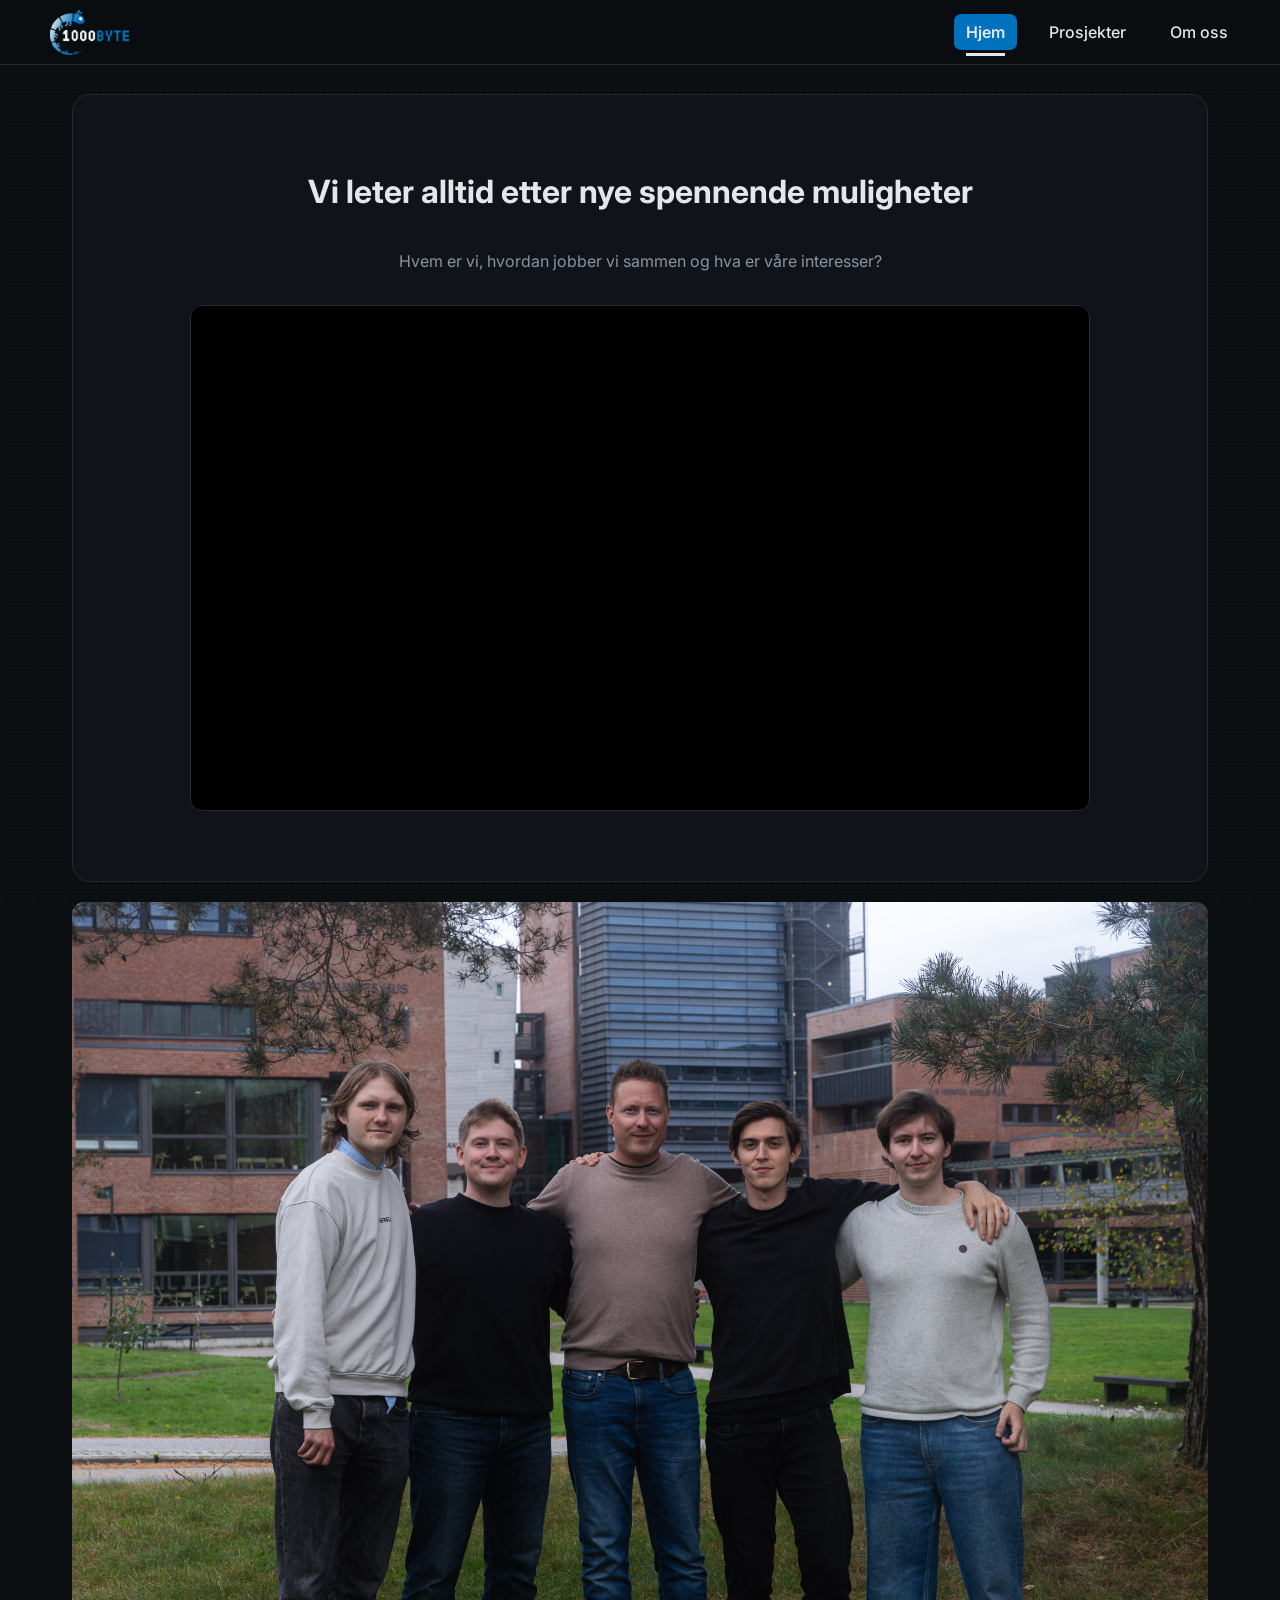
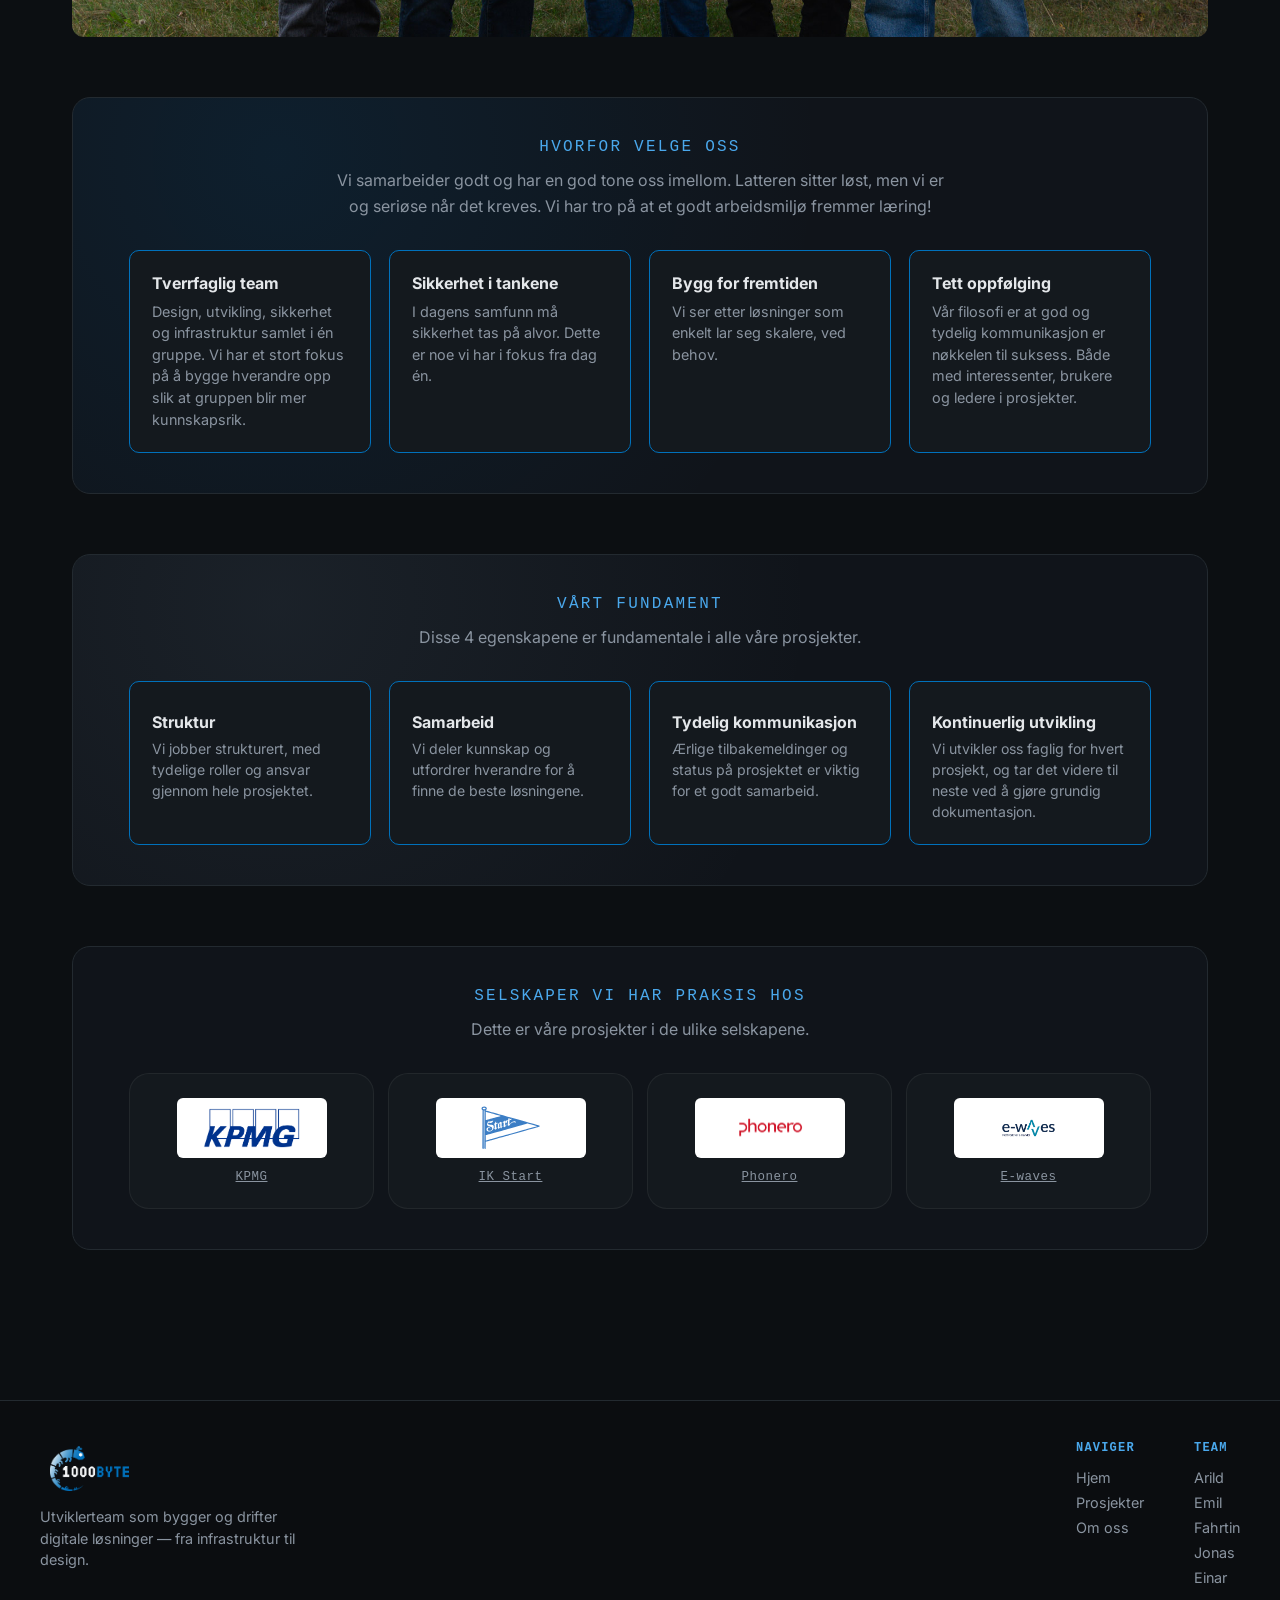
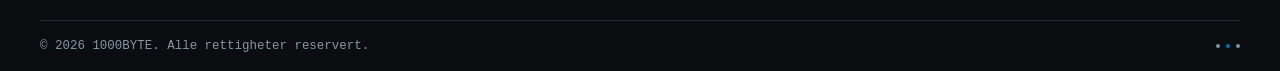
==== commit 342dc0f6: "Merge pull request #22 from ENCLD/design_foreslag Design forslag: polish, wider Om oss and cleaner s" ====
--- a/index.html
+++ b/index.html
@@ -19,11 +19,6 @@
 
         <section class="video-section section-panel">
 
-            <div class="section-divider">
-            <span></span>
-            </div>
-
-            
             <h1 class="site-title">
             Vi leter alltid etter nye spennende muligheter
             </h1>
@@ -33,9 +28,10 @@
 
             <div class="video-wrapper">
             <iframe
-                src="https://www.youtube.com/embed/xXV1sLxr0Pg"
+                src="https://www.youtube.com/embed/TfcJikHvwpY"
                 title="1000BYTE teamvideo"
                 allow="accelerometer; autoplay; clipboard-write; encrypted-media; gyroscope; picture-in-picture; web-share"
+                referrerpolicy="strict-origin-when-cross-origin"
                 allowfullscreen>
             </iframe>
             </div>
@@ -53,8 +49,7 @@
         </header> 
 
         <section class="value-section section-panel section-panel--accent">
-            <div class="section-divider"><span></span></div>
-            <span class="eyebrow">Hvorfor velge oss</span>
+            <h2 class="eyebrow">Hvorfor velge oss</h2>
             <p class="section-lead">Vi samarbeider godt og har en god tone oss imellom. Latteren sitter løst, men vi er og seriøse når det kreves. Vi har tro på at et godt arbeidsmiljø fremmer læring!</p>
 
             <div class="feature-grid">
@@ -72,14 +67,13 @@
                 </div>
                 <div class="feature-card">
                     <h3>Tett oppfølging</h3>
-                    <p>Vår filosofi er er at god og tydelig kommunikasjon er nøkkelen til suksess. Både med interessenter, brukere og ledere i prosjekter.</p>
+                    <p>Vår filosofi er at god og tydelig kommunikasjon er nøkkelen til suksess. Både med interessenter, brukere og ledere i prosjekter.</p>
                 </div>
             </div>
         </section>
 
         <section class="value-section section-panel section-panel--muted">
-            <div class="section-divider"><span></span></div>
-            <span class="eyebrow">Vårt fundament</span>
+            <h2 class="eyebrow">Vårt fundament</h2>
             <p class="section-lead">Disse 4 egenskapene er fundamentale i alle våre prosjekter.</p>
 
 
@@ -97,7 +91,7 @@
                 <div class="value-card">
                     <span class="value-index"></span>
                     <h3>Tydelig kommunikasjon</h3>
-                    <p>Ærlige tilbakemeldinger og staus på prosjektet er viktig for et godt samarbeid.</p>
+                    <p>Ærlige tilbakemeldinger og status på prosjektet er viktig for et godt samarbeid.</p>
                 </div>
                 <div class="value-card">
                     <span class="value-index"></span>
@@ -109,11 +103,7 @@
 
         <section class="logos-section section-panel">
 
-    <div class="section-divider">
-        <span></span>
-    </div>
-
-    <span class="eyebrow">Selskaper vi har praksis hos</span>
+    <h2 class="eyebrow">Selskaper vi har praksis hos</h2>
     <p class="section-lead">Dette er våre prosjekter i de ulike selskapene.</p>
 
     <div class="logo-strip">
--- a/site.css
+++ b/site.css
@@ -5,13 +5,39 @@
 html {
     scroll-behavior: smooth;
     min-height: 100%;
+    scrollbar-color: var(--card-border) var(--page-color);
+}
+
+::selection {
+    background: var(--accent);
+    color: #fff;
+}
+
+:focus-visible {
+    outline: 2px solid var(--accent-text);
+    outline-offset: 3px;
+    border-radius: 4px;
+}
+
+@media (prefers-reduced-motion: reduce) {
+    html {
+        scroll-behavior: auto;
+    }
+
+    *,
+    *::before,
+    *::after {
+        transition-duration: 0.01ms !important;
+        animation-duration: 0.01ms !important;
+    }
 }
 
 :root {
     --primary-color: #101418;
     --secondary-color: #7996ab;
     --accent: #0071bc;
-    --accent-dim: rgba(94, 234, 212, 0.16);
+    --accent-text: #4aa8ec;
+    --accent-dim: rgba(0, 113, 188, 0.16);
     --background-color: #0a0d10;
     --primary-text: #e4e7ea;
     --secondary-text: #8a94a0;
@@ -32,7 +58,7 @@
 
     background-color: var(--page-color);
     background-image:
-        radial-gradient(circle, rgba(94, 234, 212, 0.10) 1px, transparent 1.2px),
+        radial-gradient(circle, rgba(0, 113, 188, 0.14) 1px, transparent 1.2px),
         linear-gradient(90deg, rgba(121, 150, 171, 0.025) 1px, transparent 1px),
         linear-gradient(0deg, rgba(121, 150, 171, 0.025) 1px, transparent 1px);
     background-size: 32px 32px, 32px 32px, 32px 32px;
@@ -68,13 +94,14 @@
 .logo {
     display: inline-flex;
     align-items: center;
+    padding: 5px 10px;
     text-decoration: none;
 }
 
 .logo img {
     display: block;
     width: auto;
-    height: 60px;
+    height: 45px;
 }
 
 .nav-links {
@@ -108,17 +135,6 @@
             text-decoration-thickness: 3px;
         }
 
-        .nav-links a.active::after {
-            content: "";
-            position: absolute;
-            left: 12px;
-            right: 12px;
-            bottom: 2px;
-            height: 2px;
-            background: var(--accent);
-            border-radius: 2px;
-}
-        
 
 .nav-toggle {
     display: none;
@@ -191,12 +207,14 @@
 
 .eyebrow {
     display: block;
+    margin-top: 0;
+    font-weight: 400;
     font-family: var(--mono-font);
     font-size: 1rem;
     letter-spacing: 0.14em;
     text-transform: uppercase;
-    color: var(--accent);
-    margin-bottom: 1px;
+    color: var(--accent-text);
+    margin-bottom: 12px;
 }
 
 /* Site header */
@@ -218,12 +236,22 @@
 /*text*/
 
 
-    .about-text-box {
-  display: flex;
-  justify-content: center; /* Centers horizontally */
-  align-items: center;     /* Centers vertically */
-  width: 50%;
-  margin: auto;
+.about-title {
+    margin: 10px 0 8px;
+    font-size: 1.17rem;
+    text-align: center;
+}
+
+.about-text-box {
+    max-width: 62ch;
+    margin: 0 auto 24px;
+    color: var(--secondary-text);
+    line-height: 1.6;
+    text-align: center;
+}
+
+.team-section {
+    margin-top: 0;
 }
 
 /* content */
@@ -260,6 +288,12 @@
                 border-color 0.2s ease-in-out;
 }
 
+.project-title {
+    margin: 0 0 8px;
+    font-size: 1.15rem;
+    text-align: left;
+}
+
 /* Beskrivelsen bruker tilgjengelig plass
    og sentreres vertikalt */
 .project-card .normal-text {
@@ -273,7 +307,7 @@
 .project-card > a {
     margin-top: auto;
     align-self: center;
-    color: var(--accent);
+    color: var(--accent-text);
     text-decoration: none;
     font-weight: 600;
 }
@@ -341,23 +375,20 @@
 .member-link:hover .member {
     transform: translateY(-4px);
     border-color: var(--accent);
-    box-shadow:
-        0 10px 24px var(--card-shadow),
-        0 0 0 1px var(--accent-dim);
+    box-shadow: 0 10px 24px var(--card-shadow);
 }
 
 /* Keyboard-focus på hovedlenken */
 .member-link:has(.member-main-link:focus-visible) .member {
     border-color: var(--accent);
-    box-shadow:
-        0 10px 24px var(--card-shadow),
-        0 0 0 1px var(--accent-dim);
+    box-shadow: 0 10px 24px var(--card-shadow);
 }
 
 /* Profilbilde */
 .avatar-image {
     display: block;
     width: 100%;
+    height: auto;
     aspect-ratio: 1 / 1;
     object-fit: cover;
     object-position: center;
@@ -425,7 +456,7 @@
     margin-top: auto;
     margin-bottom: 8px;
 
-    color: var(--accent);
+    color: var(--accent-text);
     font-family: var(--mono-font);
     font-size: 0.75rem;
     letter-spacing: 0.04em;
@@ -451,7 +482,7 @@
     font-family: var(--mono-font);
     font-size: 0.75rem;
     letter-spacing: 0.05em;
-    color: var(--accent);
+    color: var(--accent-text);
     flex-shrink: 0;
 }
 
@@ -464,8 +495,8 @@
 .hero {
     position: relative;
 
-    padding: 100px 30px;
-    min-height: 500px;
+    padding: clamp(30px, 7vw, 100px) 30px;
+    aspect-ratio: 2048 / 1326;
 
     display: flex;
     flex-direction: column;
@@ -557,7 +588,7 @@
 
 .projects-page .hero {
     background-image: none;
-    min-height: auto;
+    aspect-ratio: auto;
     padding: 50px 30px;
 }
 
@@ -574,12 +605,18 @@
 
 .about-page .hero {
     background-image: none;
-    min-height: auto;
+    aspect-ratio: auto;
     padding: 50px 30px;
 }
 
 .about-page .hero::before {
     display: none;
+}
+
+/* Om oss: wide team box for big team cards */
+.about-page .content-container {
+    width: calc(100% - 32px);
+    padding: 30px 0 60px;
 }
 
 /* Section panels — background + a slight hint of color per section */
@@ -605,57 +642,19 @@
 }
 
 .section-panel--accent {
-    --panel-tint: rgba(94, 234, 212, 0.10);
+    --panel-tint: rgba(0, 113, 188, 0.12);
 }
 
 .section-panel--muted {
     --panel-tint: rgba(121, 150, 171, 0.10);
 }
 
-/* Section divider */
-
-.section-divider {
-    display: flex;
-    align-items: center;
-    gap: 6px;
-    justify-content: center;
-    margin: 15px 0 30px;
-    color: var(--secondary-text);
-}
-
-.section-divider span {
-    width: 4px;
-    height: 4px;
-    border-radius: 50%;
-    background: var(--secondary-color);
-}
-
-.section-divider::before,
-.section-divider::after {
-    content: "";
-    flex: 1;
-    max-width: 120px;
-    height: 1px;
-    background: var(--card-border);
-}
-
 /* Company logos */
-
-/* Target the link container */
-.logo {
-  padding: 5px 10px;      
-  display: inline-flex;    /* Forces the link to respect padding and height */
-  align-items: center;     /* Perfectly centers the image vertically */
-}
-
-/* Control the image dimensions */
-.logo img {
-  height: 45px;            /* Set preferred logo height in pixels */
-  width: auto;             /* Prevents distortion or squishing */
-}
 
 .logos-section {
     margin: 50px 0 30px;
+    padding-top: 40px;
+    padding-bottom: 40px;
     text-align: center;
 }
 
@@ -691,16 +690,13 @@
 .logo-tile:hover {
     transform: translateY(-4px);
 
-    border-color: var(--accent);
-
-    background: rgba(63, 97, 170, 0.06);
-
-    box-shadow:
-        0 10px 24px rgba(0, 0, 0, 0.30),
-        0 0 0 1px var(--accent-dim),
-        0 0 20px rgba(63, 97, 170, 0.12);
-
-    color: var(--accent);
+    border-color: var(--accent-text);
+
+    background: var(--accent-dim);
+
+    box-shadow: 0 10px 24px var(--card-shadow);
+
+    color: var(--accent-text);
 }
 
 .logo-tile svg {
@@ -760,7 +756,6 @@
     width: 18px;
     height: 18px;
     opacity: 1;
-    box-shadow: 0 0 10px 1px var(--accent-dim);
 }
 
 .critter-head::before,
@@ -796,6 +791,8 @@
 
 .value-section {
     margin: 60px 0;
+    padding-top: 40px;
+    padding-bottom: 40px;
     text-align: center;
 }
 
@@ -877,7 +874,7 @@
 
 .value-index {
     font-family: var(--mono-font);
-    color: var(--accent);
+    color: var(--accent-text);
     font-size: 0.8rem;
 }
 
@@ -960,7 +957,7 @@
     font-size: 0.75rem;
     letter-spacing: 0.1em;
     text-transform: uppercase;
-    color: var(--accent);
+    color: var(--accent-text);
     margin: 0 0 10px;
 }
 
@@ -973,7 +970,7 @@
 }
 
 .footer-col a:hover {
-    color: var(--accent);
+    color: var(--accent-text);
 }
 
 .footer-bottom {
@@ -1019,7 +1016,7 @@
 }
 
 .breadcrumb a:hover {
-    color: var(--accent);
+    color: var(--accent-text);
 }
 
 .profile-hero {
@@ -1036,6 +1033,7 @@
 
 .profile-avatar {
     width: 100%;
+    height: auto;
     aspect-ratio: 1 / 1;
     object-fit: cover;
     border-radius: 10px;
@@ -1080,8 +1078,8 @@
 }
 
 .social-btn:hover {
-    border-color: var(--accent);
-    color: var(--accent);
+    border-color: var(--accent-text);
+    color: var(--accent-text);
     background: var(--accent-dim);
 }
 
@@ -1109,9 +1107,9 @@
 .skills-tags li {
     font-family: var(--mono-font);
     font-size: 0.82rem;
-    color: var(--accent);
+    color: var(--accent-text);
     background: var(--accent-dim);
-    border: 1px solid rgba(94, 234, 212, 0.3);
+    border: 1px solid rgba(0, 113, 188, 0.45);
     border-radius: 5px;
     padding: 6px 10px;
 }
@@ -1170,7 +1168,7 @@
 }
 
 .back-link:hover {
-    color: var(--accent);
+    color: var(--accent-text);
 }
 
 /* Team video */
@@ -1214,6 +1212,14 @@
 }
 
 
+
+/* Tablet */
+
+@media (max-width: 1024px) {
+    .team {
+        grid-template-columns: repeat(3, minmax(0, 1fr));
+    }
+}
 
 /* Mobile */
 
@@ -1280,12 +1286,14 @@
         max-height: 0;
         overflow: hidden;
         opacity: 0;
-        transition: max-height 0.3s ease, opacity 0.2s ease, padding 0.3s ease;
+        visibility: hidden;
+        transition: max-height 0.3s ease, opacity 0.2s ease, visibility 0.3s;
     }
 
     .nav-links.is-open {
         max-height: 300px;
         opacity: 1;
+        visibility: visible;
         padding: 12px 20px 20px;
     }
 
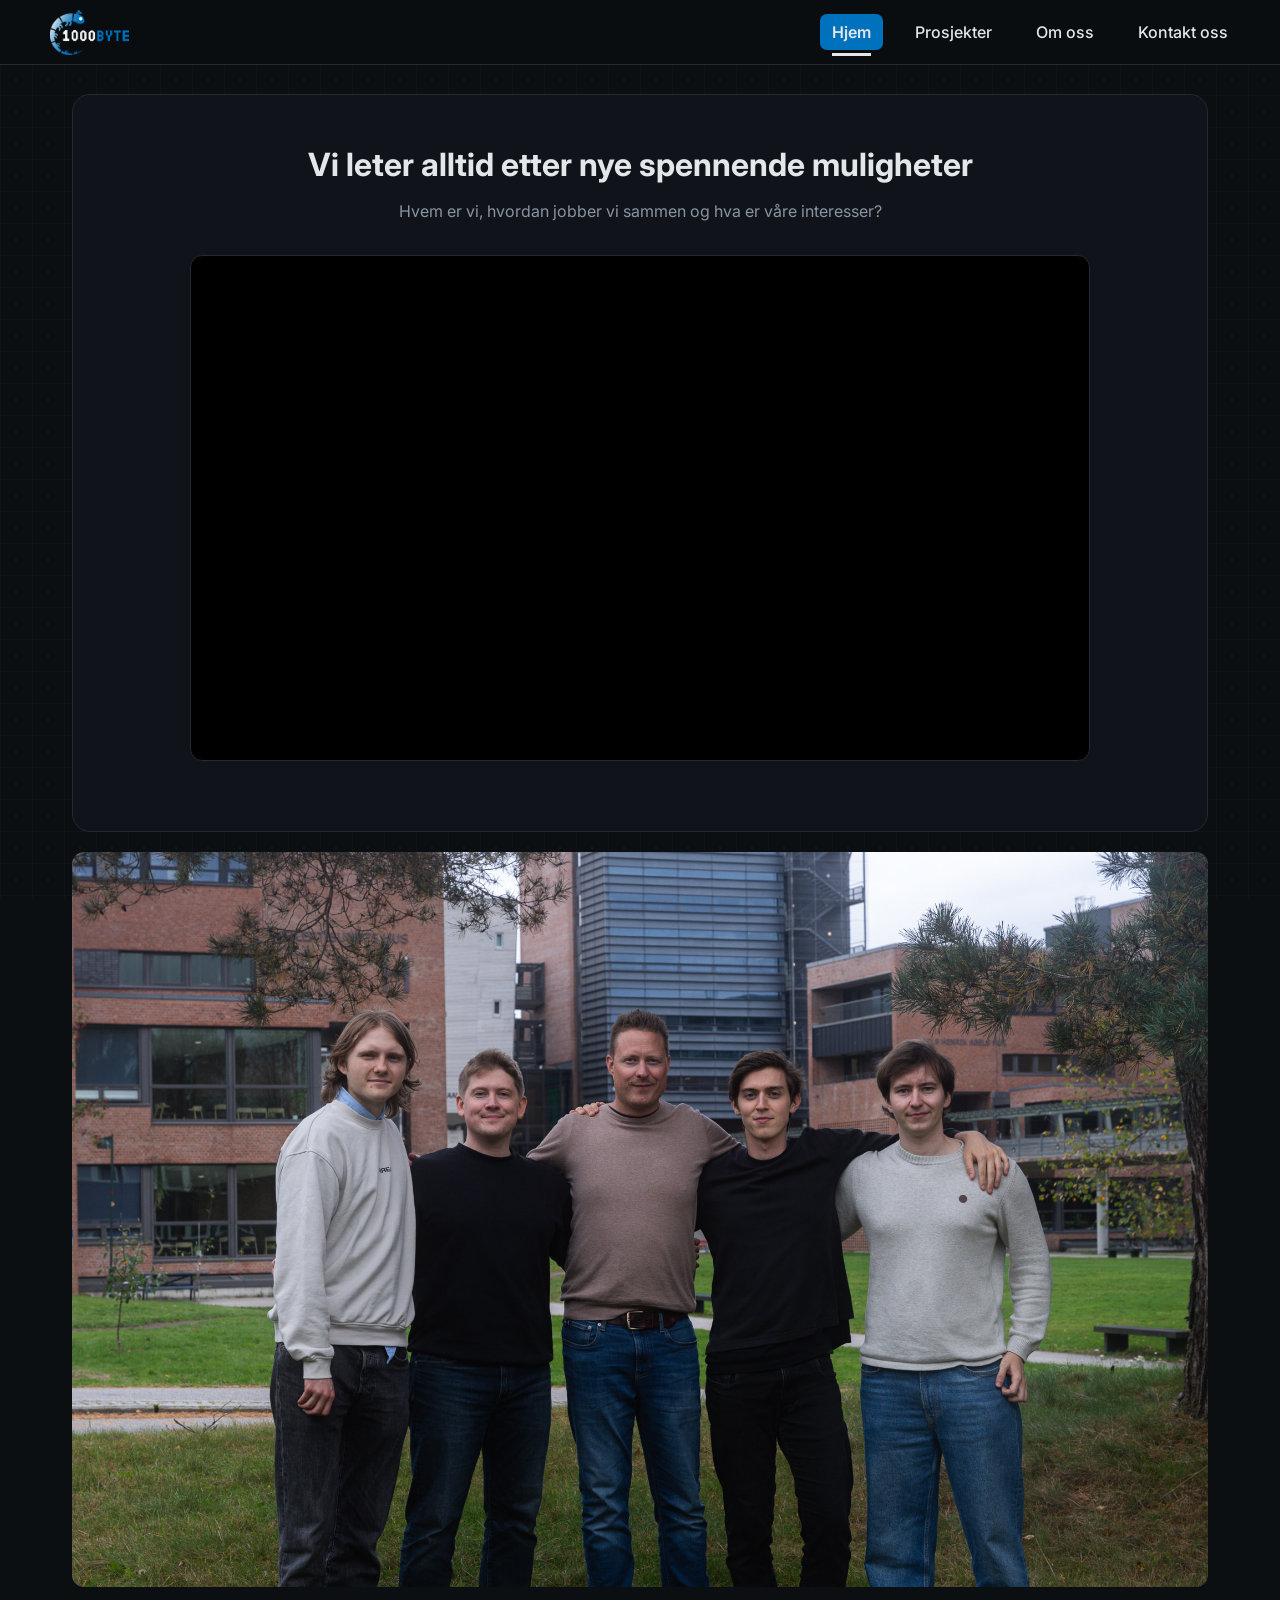
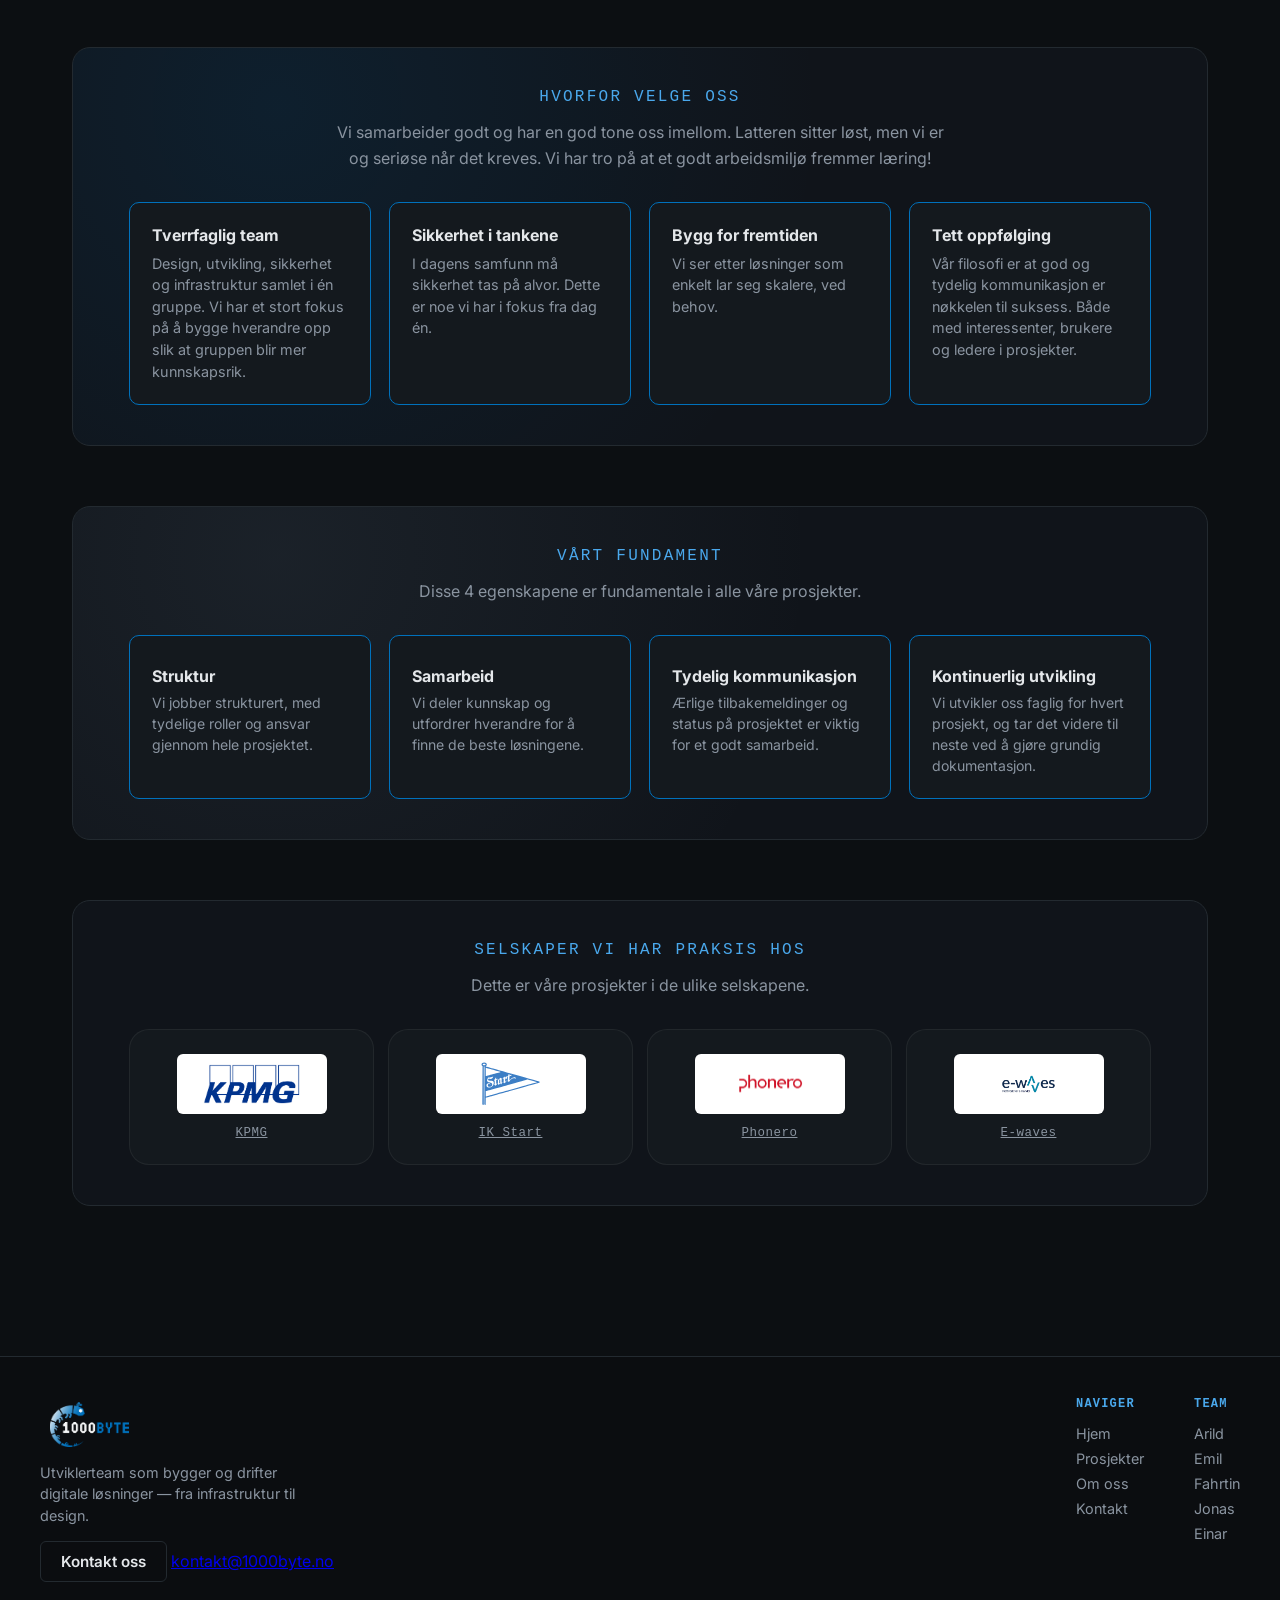
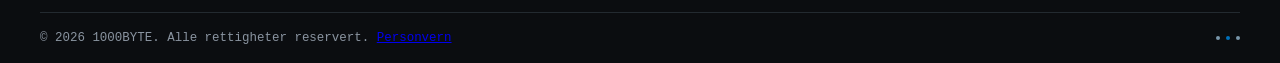
==== commit ab62f7b2: "Uniform headings, background on all pages and centered projects box - Shared light-blue heading styl" ====
--- a/index.html
+++ b/index.html
@@ -19,7 +19,7 @@
 
         <section class="video-section section-panel">
 
-            <h1 class="site-title">
+            <h1 class="intro-title">
             Vi leter alltid etter nye spennende muligheter
             </h1>
             <p class="video-lead">
@@ -49,7 +49,7 @@
         </header> 
 
         <section class="value-section section-panel section-panel--accent">
-            <h2 class="eyebrow">Hvorfor velge oss</h2>
+            <h2 class="section-heading">Hvorfor velge oss</h2>
             <p class="section-lead">Vi samarbeider godt og har en god tone oss imellom. Latteren sitter løst, men vi er og seriøse når det kreves. Vi har tro på at et godt arbeidsmiljø fremmer læring!</p>
 
             <div class="feature-grid">
@@ -73,7 +73,7 @@
         </section>
 
         <section class="value-section section-panel section-panel--muted">
-            <h2 class="eyebrow">Vårt fundament</h2>
+            <h2 class="section-heading">Vårt fundament</h2>
             <p class="section-lead">Disse 4 egenskapene er fundamentale i alle våre prosjekter.</p>
 
 
@@ -103,7 +103,7 @@
 
         <section class="logos-section section-panel">
 
-    <h2 class="eyebrow">Selskaper vi har praksis hos</h2>
+    <h2 class="section-heading">Selskaper vi har praksis hos</h2>
     <p class="section-lead">Dette er våre prosjekter i de ulike selskapene.</p>
 
     <div class="logo-strip">
--- a/site.css
+++ b/site.css
@@ -135,7 +135,6 @@
             text-decoration-thickness: 3px;
         }
 
-
 .nav-toggle {
     display: none;
     flex-direction: column;
@@ -205,42 +204,37 @@
     font-style: normal;
 }
 
-.eyebrow {
+/* Shared headings: same light-blue label look on every page */
+
+.page-title,
+.section-heading {
     display: block;
-    margin-top: 0;
-    font-weight: 400;
+    margin: 20px 0 14px;
     font-family: var(--mono-font);
     font-size: 1rem;
+    font-weight: 400;
     letter-spacing: 0.14em;
     text-transform: uppercase;
+    text-align: center;
     color: var(--accent-text);
-    margin-bottom: 12px;
+}
+
+.section-heading {
+    margin-top: 0;
+}
+
+/* Front page headline */
+
+.intro-title {
+    margin: 20px 0 14px;
+    font-size: clamp(1.6rem, 3vw, 2rem);
+    line-height: 1.25;
+    color: var(--primary-text);
 }
 
 /* Site header */
 
-.site-title {
-    display: inline-flex;
-    align-items: center;    
-    gap: 12px;
-    font-size: 2rem;        
-}
-
-.title-logo {
-    height: 1.2em;        
-    width: auto;          
-    display: block;
-}
-
-
 /*text*/
-
-
-.about-title {
-    margin: 10px 0 8px;
-    font-size: 1.17rem;
-    text-align: center;
-}
 
 .about-text-box {
     max-width: 62ch;
@@ -319,7 +313,16 @@
     }
 
 .projects-section {
-    margin-top: 40px;
+    margin: 40px 0;
+    padding-top: 40px;
+    padding-bottom: 48px;
+}
+
+/* Prosjekter: boksen står midt mellom menyen og footeren */
+.projects-page .content-container {
+    display: flex;
+    flex-direction: column;
+    justify-content: center;
 }
 
 /* team */
@@ -579,39 +582,7 @@
     color: var(--accent);
 }
 
-/* Projects page */
-
-.projects-page {
-    background-image: none;
-    background-color: var(--page-color);
-}
-
-.projects-page .hero {
-    background-image: none;
-    aspect-ratio: auto;
-    padding: 50px 30px;
-}
-
-.projects-page .hero::before {
-    display: none;
-}
-
-/* About us page */
-
-.about-page {
-    background-image: none;
-    background-color: var(--page-color);
-}
-
-.about-page .hero {
-    background-image: none;
-    aspect-ratio: auto;
-    padding: 50px 30px;
-}
-
-.about-page .hero::before {
-    display: none;
-}
+/* Om oss page */
 
 /* Om oss: wide team box for big team cards */
 .about-page .content-container {
@@ -869,8 +840,6 @@
     border-radius: 10px;
     padding: 22px;
 }
-
-
 
 .value-index {
     font-family: var(--mono-font);
@@ -1015,6 +984,10 @@
     text-decoration: none;
 }
 
+.breadcrumb-current {
+    color: var(--accent-text);
+}
+
 .breadcrumb a:hover {
     color: var(--accent-text);
 }
@@ -1174,7 +1147,7 @@
 /* Team video */
 
 .video-section {
-    padding: 50px 0 70px;
+    padding: 30px 0 70px;
     text-align: center;
 }
 
@@ -1210,8 +1183,6 @@
     height: 100%;
     border: 0;
 }
-
-
 
 /* Tablet */
 
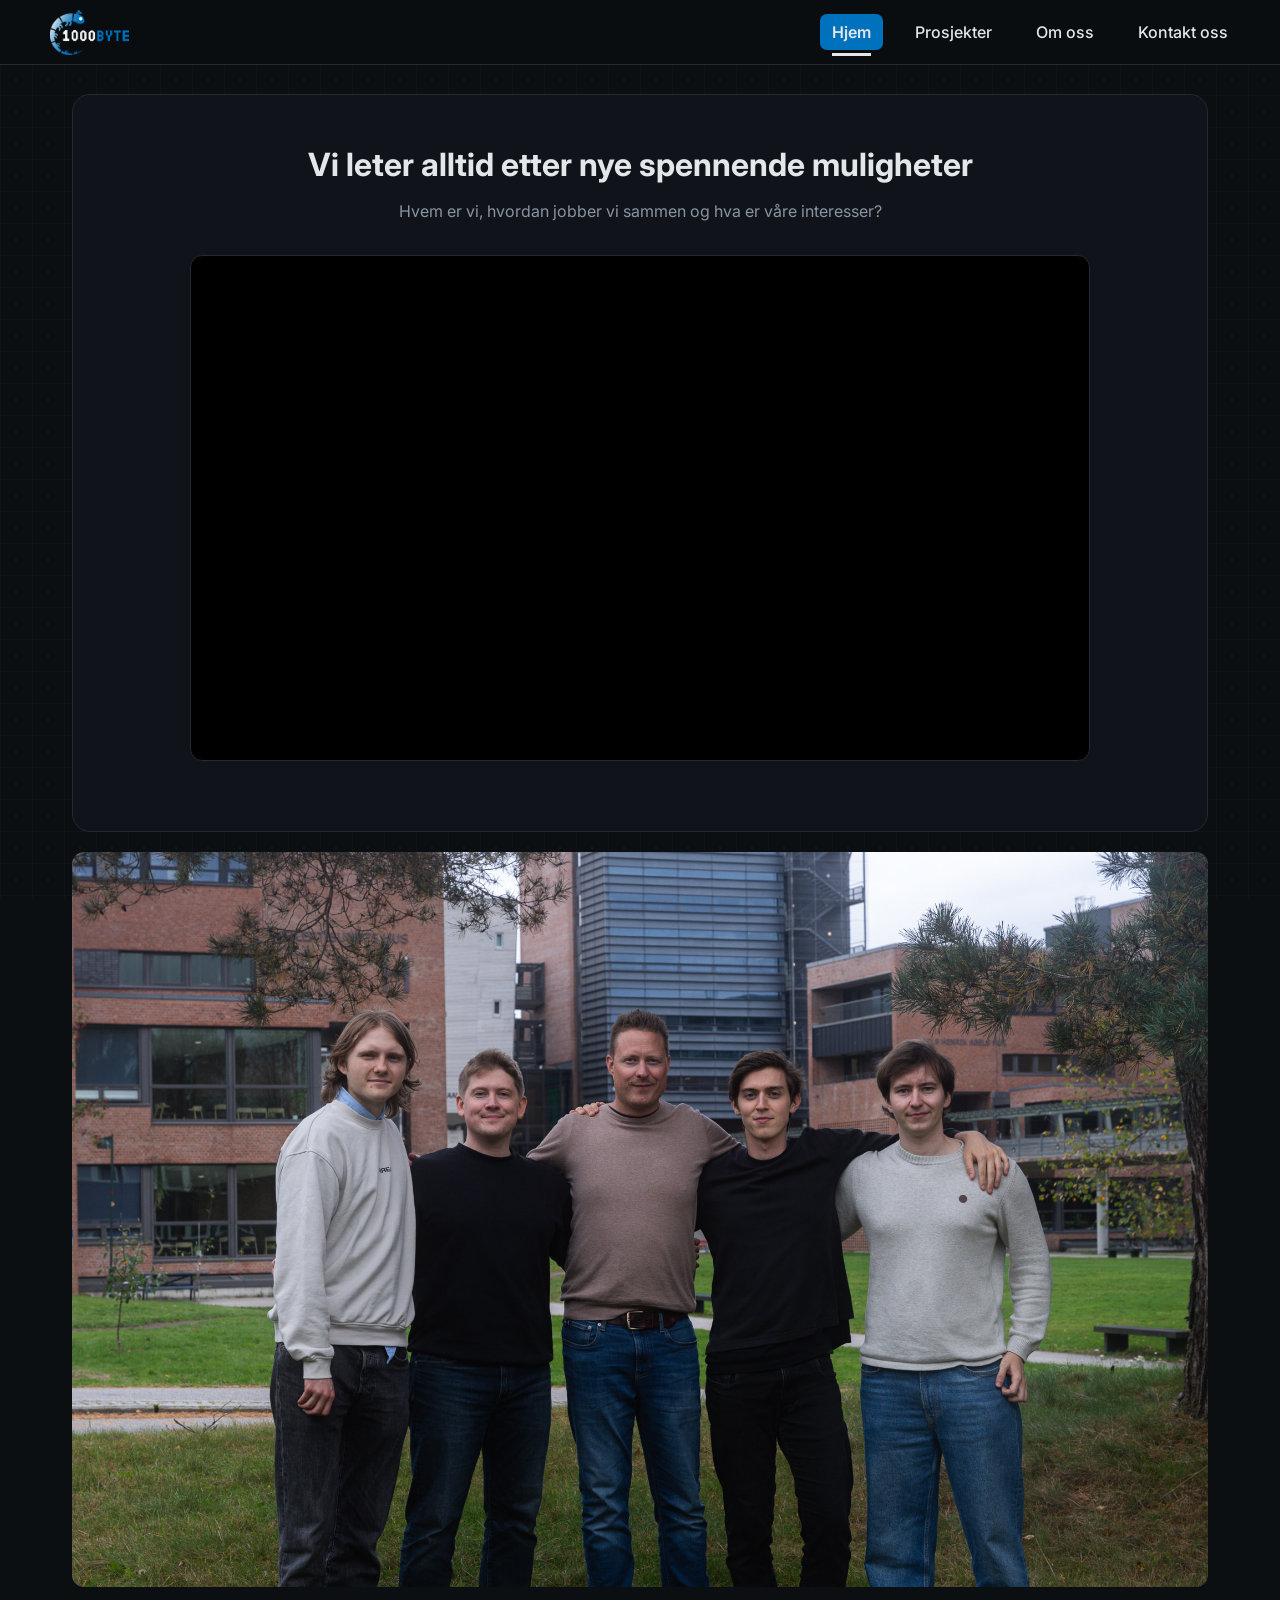
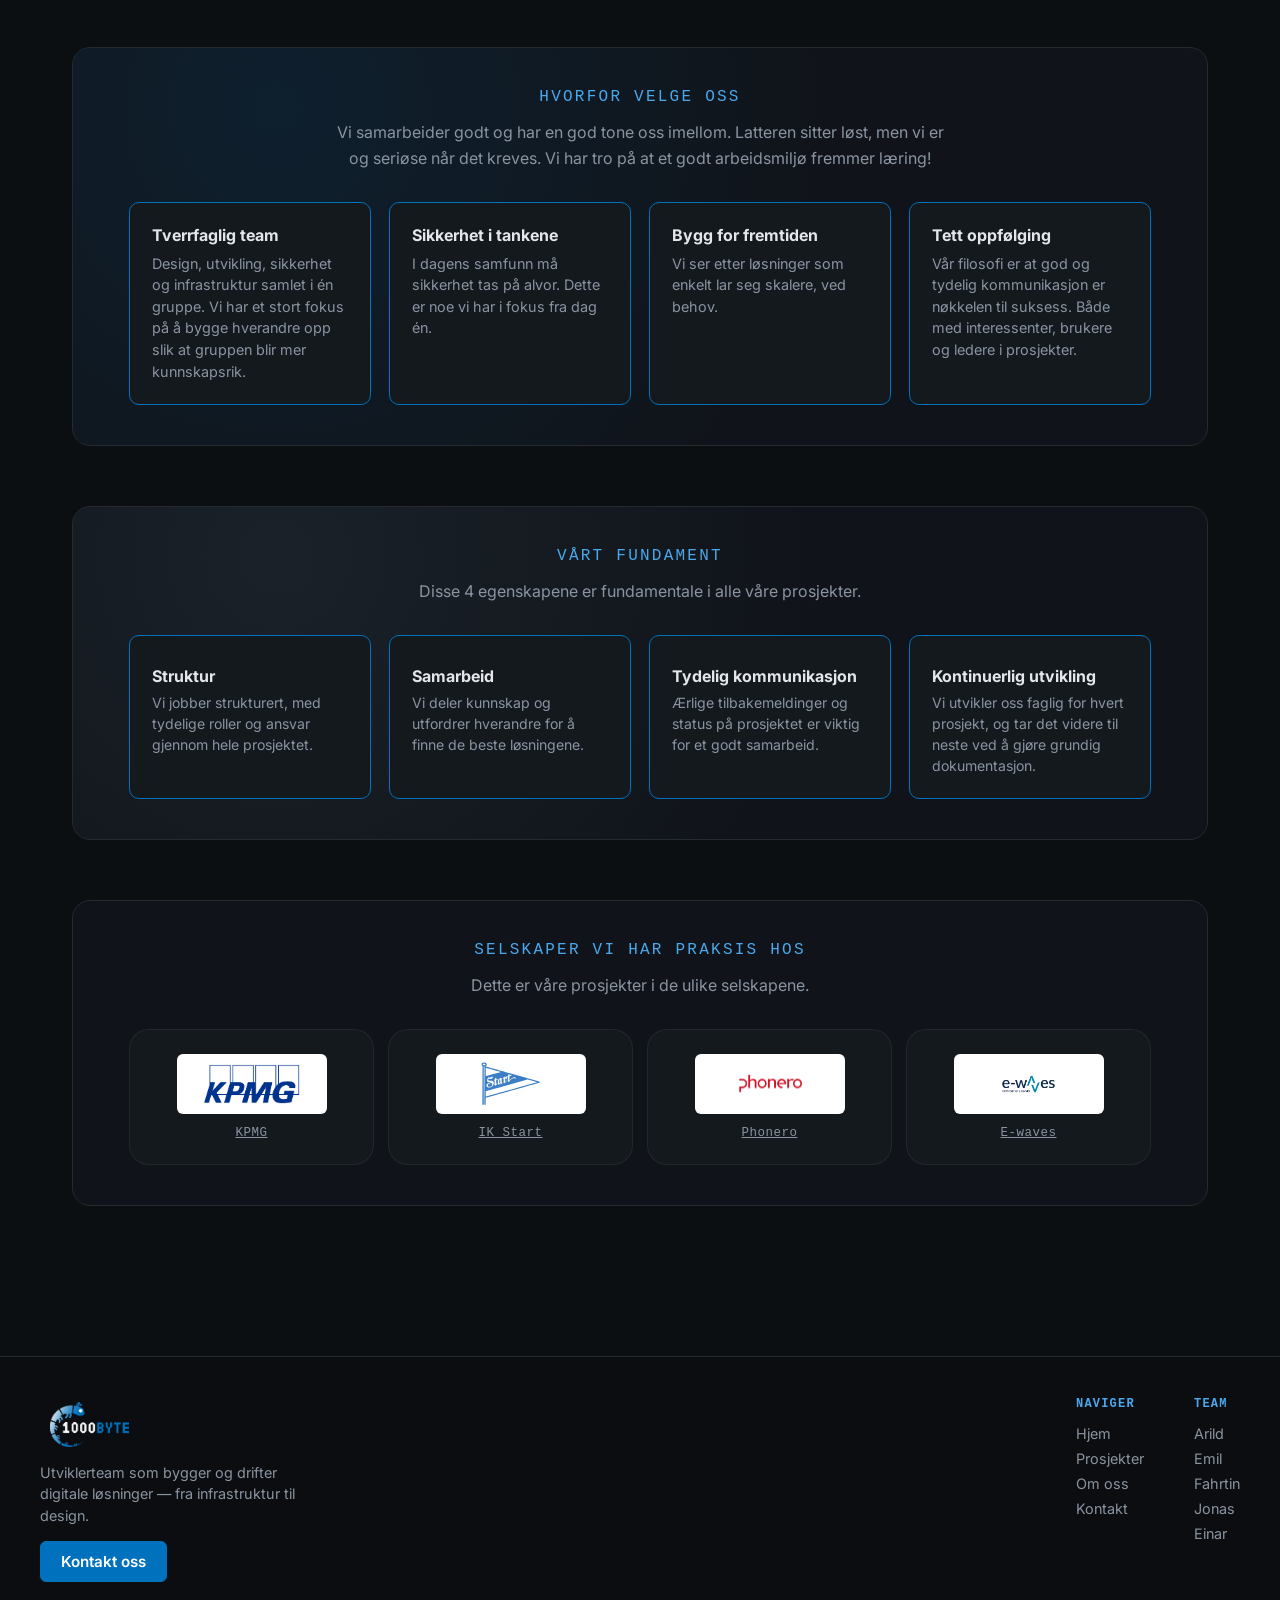
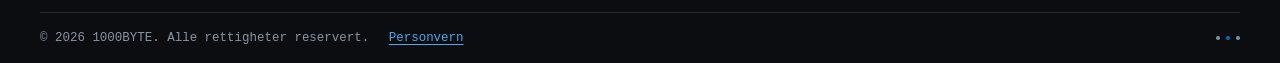
==== commit 96fff9e2: "Changed team video embed on the front page" ====
--- a/index.html
+++ b/index.html
@@ -28,7 +28,7 @@
 
             <div class="video-wrapper">
             <iframe
-                src="https://www.youtube.com/embed/TfcJikHvwpY"
+                src="https://www.youtube.com/embed/bQjE5xCxaAQ"
                 title="1000BYTE teamvideo"
                 allow="accelerometer; autoplay; clipboard-write; encrypted-media; gyroscope; picture-in-picture; web-share"
                 referrerpolicy="strict-origin-when-cross-origin"
--- a/site.css
+++ b/site.css
@@ -135,6 +135,23 @@
             text-decoration-thickness: 3px;
         }
 
+
+/* Kontakt oss-knapp i menyen */
+.nav-links a.nav-cta {
+    margin-left: 8px;
+    border: 1px solid var(--accent);
+    color: var(--accent-text);
+    font-weight: 600;
+    transition: color 0.2s ease, background-color 0.2s ease;
+}
+
+.nav-links a.nav-cta:hover,
+.nav-links a.nav-cta.active {
+    background-color: var(--accent);
+    color: #fff;
+    text-decoration: none;
+}
+
 .nav-toggle {
     display: none;
     flex-direction: column;
@@ -232,7 +249,26 @@
     color: var(--primary-text);
 }
 
-/* Site header */
+/* contact */
+
+.footer-contact {
+    display: flex;
+    flex-wrap: wrap;
+    align-items: center;
+    gap: 14px;
+    margin-top: 14px;
+}
+
+.contact-text {
+    color: var(--accent-text);
+    font-size: 0.85rem;
+    text-decoration: none;
+}
+
+.contact-text:hover {
+    text-decoration: underline;
+    text-underline-offset: 3px;
+}
 
 /*text*/
 
@@ -1192,9 +1228,238 @@
     }
 }
 
+/* Contact page */
+
+.btn-solid {
+    background: var(--accent);
+    border-color: var(--accent);
+    color: #fff;
+    cursor: pointer;
+    font-family: inherit;
+}
+
+.btn-solid:hover {
+    background: #005a96;
+    border-color: #005a96;
+    color: #fff;
+}
+
+.btn-solid:disabled {
+    opacity: 0.6;
+    cursor: wait;
+}
+
+.contact-layout {
+    display: grid;
+    grid-template-columns: minmax(0, 1fr) minmax(0, 1.4fr);
+    gap: clamp(28px, 5vw, 64px);
+    margin-top: 40px;
+    padding-top: 48px;
+    padding-bottom: 48px;
+}
+
+.contact-title {
+    margin: 0 0 14px;
+    font-size: clamp(1.6rem, 3vw, 2.2rem);
+    color: var(--primary-text);
+}
+
+.contact-intro .section-lead {
+    margin: 0 0 30px;
+}
+
+.contact-details {
+    display: grid;
+    gap: 18px;
+    margin: 0;
+}
+
+.contact-details dt {
+    font-family: var(--mono-font);
+    font-size: 0.75rem;
+    letter-spacing: 0.1em;
+    text-transform: uppercase;
+    color: var(--secondary-text);
+}
+
+.contact-details dd {
+    margin: 4px 0 0;
+    color: var(--primary-text);
+}
+
+.contact-details a {
+    color: var(--accent-text);
+    text-decoration: none;
+}
+
+.contact-details a:hover {
+    text-decoration: underline;
+    text-underline-offset: 3px;
+}
+
+.contact-form {
+    display: grid;
+    gap: 18px;
+}
+
+.form-row {
+    display: grid;
+    grid-template-columns: repeat(2, minmax(0, 1fr));
+    gap: 18px;
+}
+
+.form-field {
+    display: grid;
+    gap: 6px;
+}
+
+.form-field label {
+    font-size: 0.9rem;
+    font-weight: 600;
+    color: var(--primary-text);
+}
+
+.form-field input,
+.form-field select,
+.form-field textarea {
+    width: 100%;
+    padding: 11px 13px;
+    font: inherit;
+    font-size: 0.95rem;
+    color: var(--primary-text);
+    background: var(--card-background);
+    border: 1px solid var(--card-border);
+    border-radius: 8px;
+    transition: border-color 0.2s ease, box-shadow 0.2s ease;
+}
+
+.form-field textarea {
+    resize: vertical;
+    min-height: 140px;
+    line-height: 1.5;
+}
+
+.form-field input:hover,
+.form-field select:hover,
+.form-field textarea:hover {
+    border-color: var(--secondary-color);
+}
+
+.form-field input:focus-visible,
+.form-field select:focus-visible,
+.form-field textarea:focus-visible {
+    outline: none;
+    border-color: var(--accent-text);
+    box-shadow: 0 0 0 3px var(--accent-dim);
+}
+
+.form-field [aria-invalid="true"] {
+    border-color: #e5484d;
+}
+
+.field-error {
+    min-height: 1em;
+    margin: 0;
+    font-size: 0.82rem;
+    color: #ff8589;
+}
+
+.form-trap {
+    position: absolute;
+    left: -9999px;
+    width: 1px;
+    height: 1px;
+    opacity: 0;
+}
+
+.form-actions {
+    display: flex;
+    flex-wrap: wrap;
+    align-items: center;
+    gap: 16px;
+}
+
+.form-status {
+    margin: 0;
+    font-size: 0.9rem;
+    color: var(--secondary-text);
+}
+
+.form-status.is-success {
+    color: #5bd69a;
+}
+
+.form-status.is-error {
+    color: #ff8589;
+}
+
+/* Privacy */
+
+.form-privacy {
+    margin: 0;
+    font-size: 0.85rem;
+    line-height: 1.5;
+    color: var(--secondary-text);
+}
+
+.form-privacy a,
+.footer-legal {
+    color: var(--accent-text);
+    text-underline-offset: 3px;
+}
+
+/* Lenker i personvernteksten i samme blåfarge som Kontakt oss-knappen */
+.legal-page a {
+    color: var(--accent);
+    font-weight: 600;
+    text-decoration-thickness: 2px;
+    text-underline-offset: 3px;
+}
+
+.legal-page a:hover {
+    color: var(--accent-text);
+}
+
+.footer-legal {
+    margin-left: 12px;
+}
+
+.legal-page {
+    margin-top: 40px;
+    padding-top: 48px;
+    padding-bottom: 48px;
+}
+
+.legal-page > * {
+    max-width: 68ch;
+}
+
+.legal-page h2 {
+    margin: 32px 0 8px;
+    font-size: 1.1rem;
+    color: var(--primary-text);
+}
+
+.legal-page p {
+    margin: 0 0 12px;
+    line-height: 1.65;
+    color: var(--secondary-text);
+}
+
+.legal-page .legal-updated {
+    font-family: var(--mono-font);
+    font-size: 0.8rem;
+    margin-bottom: 24px;
+}
+
 /* Mobile */
 
 @media (max-width: 768px) {
+    .contact-layout,
+    .form-row {
+        grid-template-columns: 1fr;
+    }
+
     .team {
         grid-template-columns: repeat(2, 1fr);
     }
@@ -1272,6 +1537,11 @@
         width: 100%;
         text-align: center;
     }
+
+    .nav-links a.nav-cta {
+        margin: 6px 0 0;
+        
+    }
     .projects-container {
         grid-template-columns: 1fr;
     }
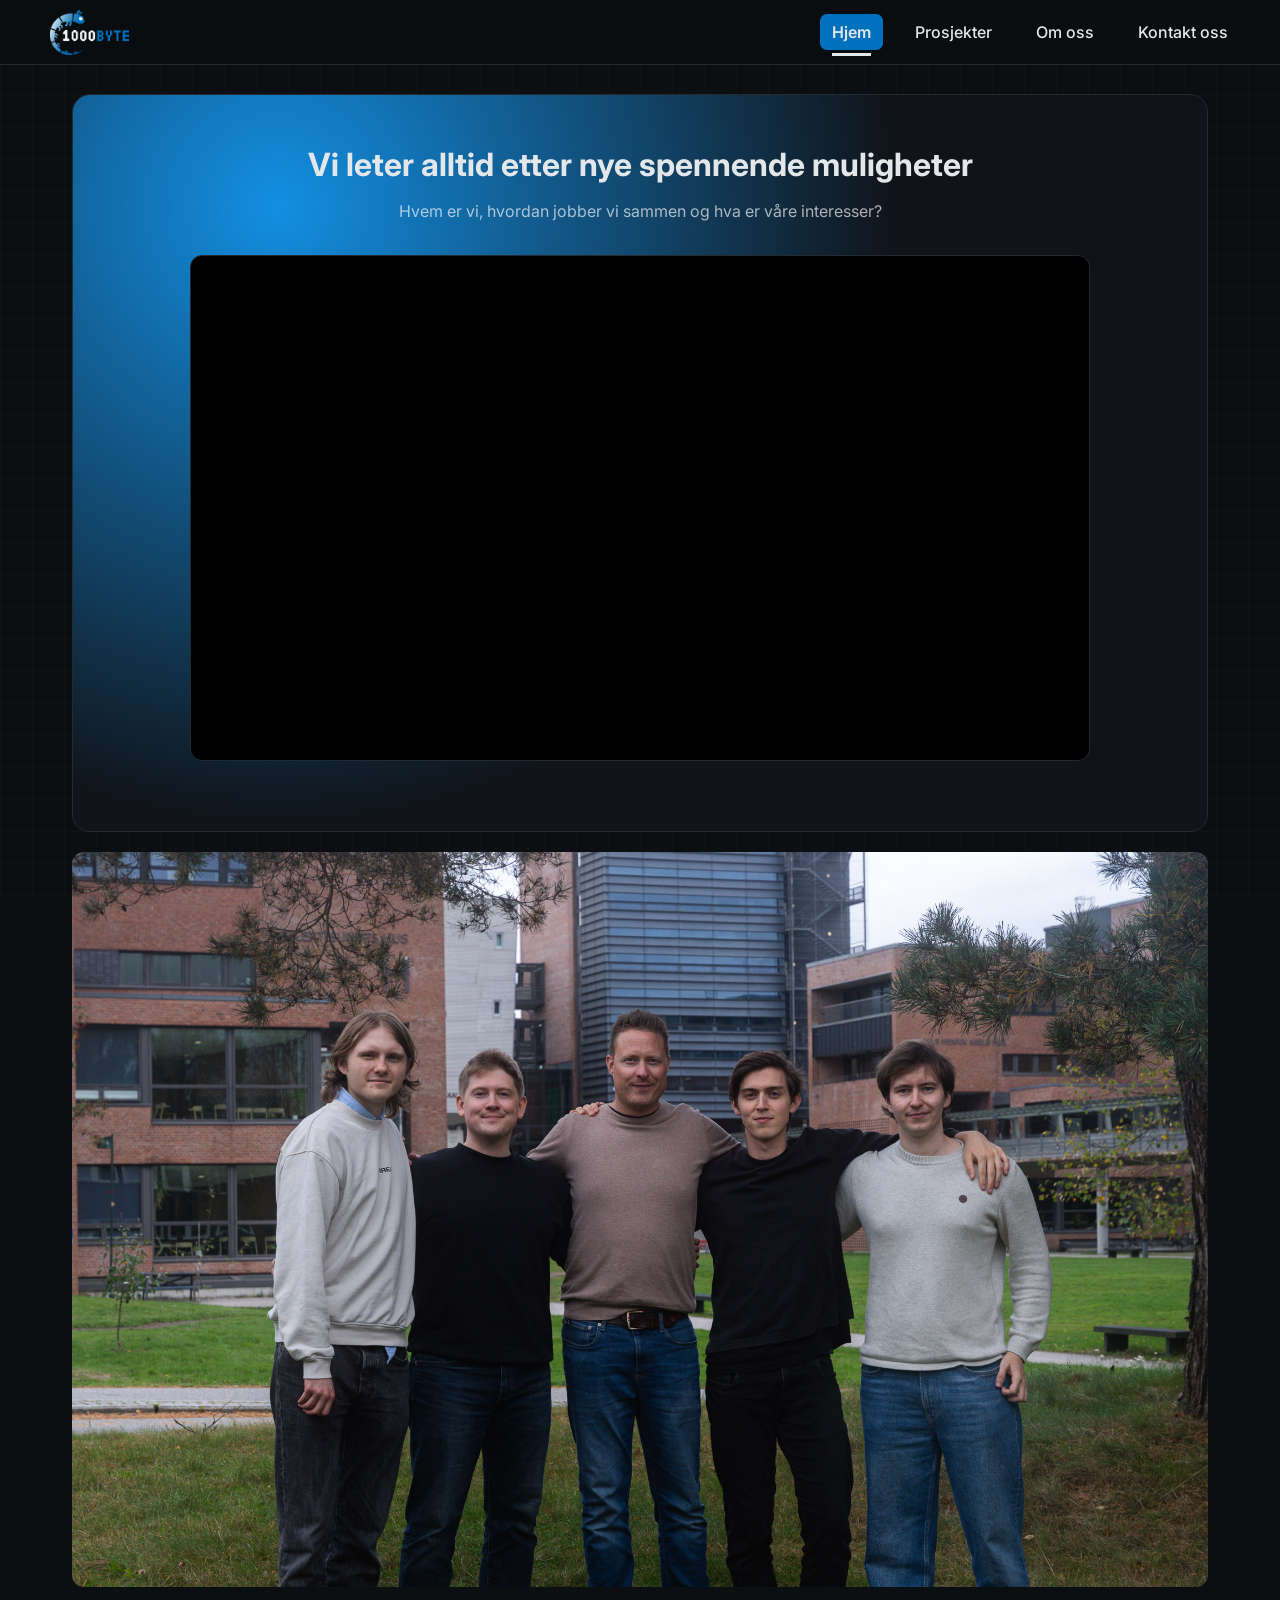
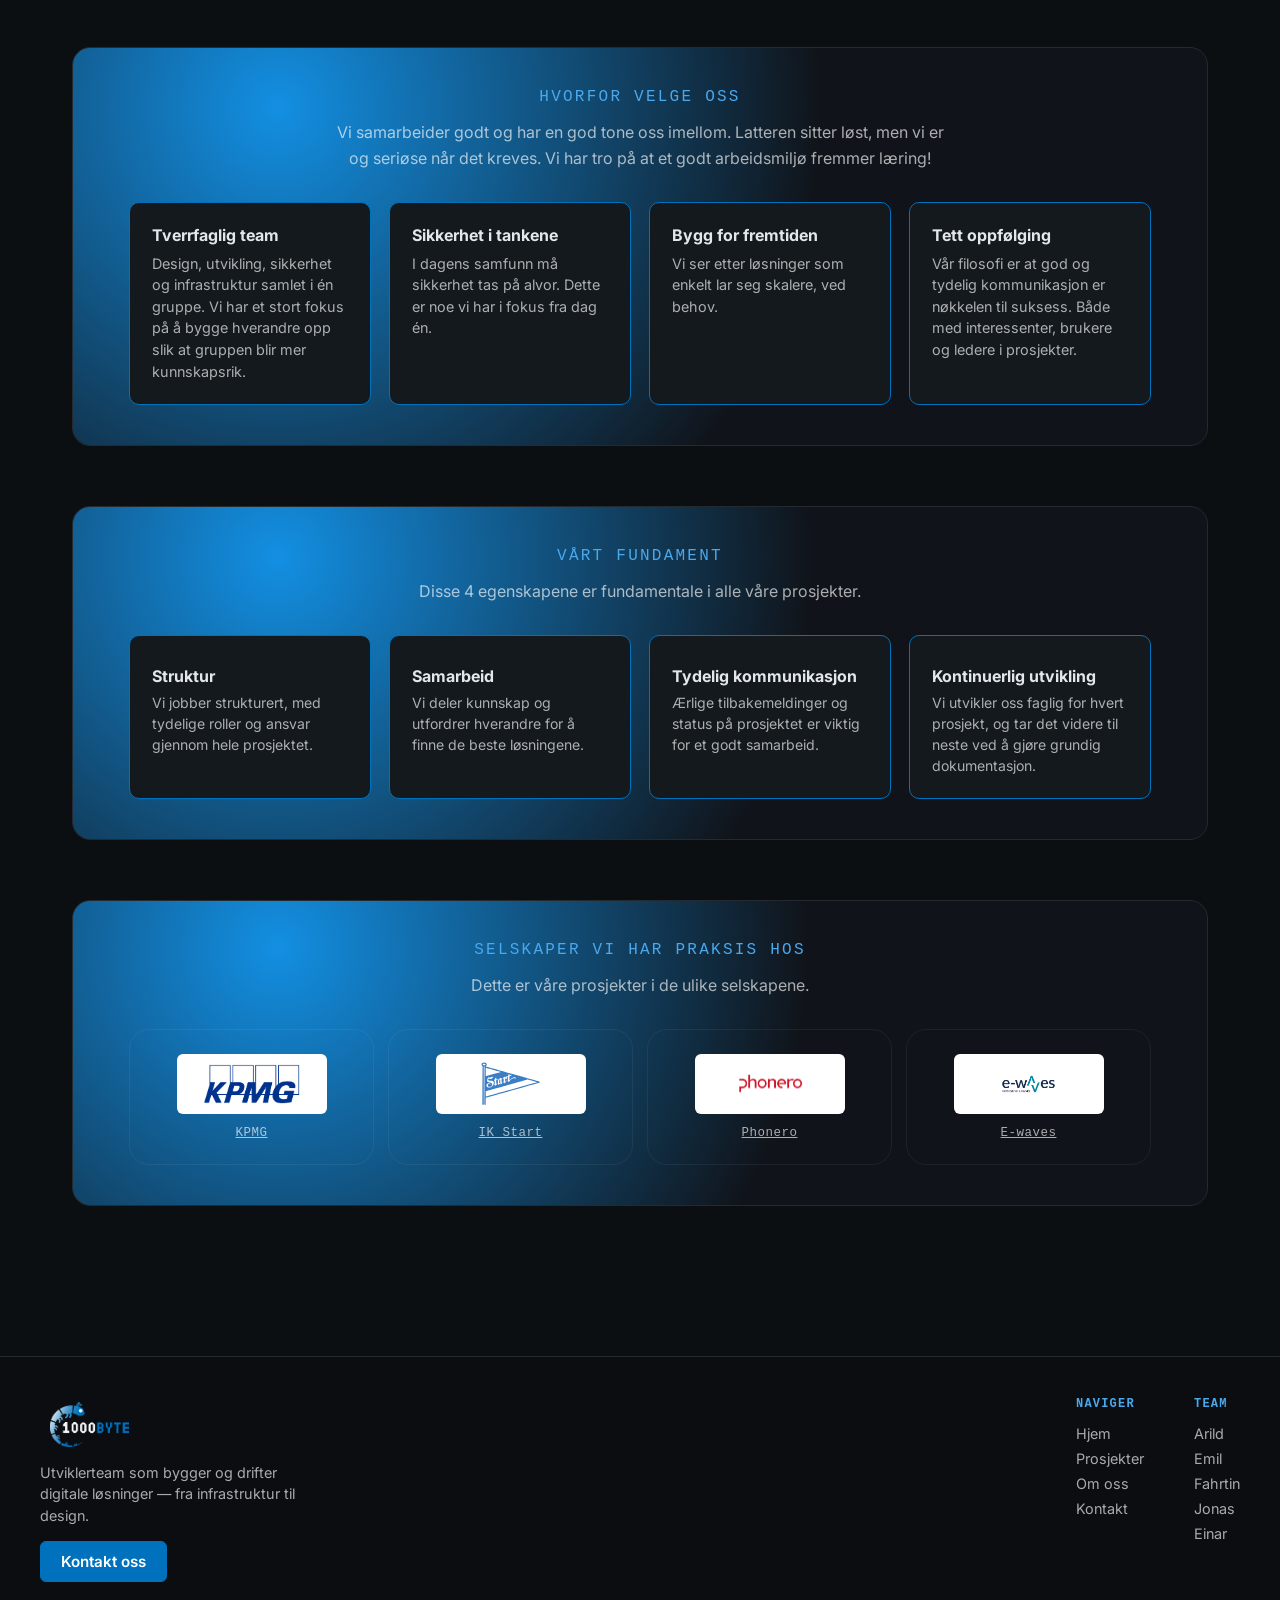
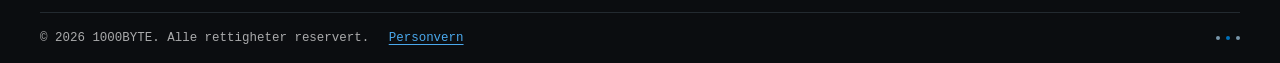
==== commit 58d74fbf: "changed color for page, gradient" ====
--- a/index.html
+++ b/index.html
@@ -17,7 +17,7 @@
 
     <main class="content-container">
 
-        <section class="video-section section-panel">
+        <section class="video-section section-panel section-panel--accent">
 
             <h1 class="intro-title">
             Vi leter alltid etter nye spennende muligheter
@@ -72,7 +72,7 @@
             </div>
         </section>
 
-        <section class="value-section section-panel section-panel--muted">
+        <section class="value-section section-panel section-panel--accent">
             <h2 class="section-heading">Vårt fundament</h2>
             <p class="section-lead">Disse 4 egenskapene er fundamentale i alle våre prosjekter.</p>
 
@@ -101,7 +101,7 @@
             </div>
         </section>
 
-        <section class="logos-section section-panel">
+        <section class="logos-section section-panel section-panel--accent">
 
     <h2 class="section-heading">Selskaper vi har praksis hos</h2>
     <p class="section-lead">Dette er våre prosjekter i de ulike selskapene.</p>
--- a/site.css
+++ b/site.css
@@ -40,7 +40,7 @@
     --accent-dim: rgba(0, 113, 188, 0.16);
     --background-color: #0a0d10;
     --primary-text: #e4e7ea;
-    --secondary-text: #8a94a0;
+    --secondary-text: rgba(252, 252, 252, 0.658);
     --card-background: #14191e;
     --card-border: #232a30;
     --card-border-soft: rgba(255, 255, 255, 0.06);
@@ -48,6 +48,7 @@
     --page-color: #0c0f12;
     --panel-background: #10141a;
     --mono-font: "SFMono-Regular", Consolas, "Liberation Mono", Menlo, monospace;
+    --panel-accent: #138fe2;
 }
 
 body {
@@ -649,7 +650,7 @@
 }
 
 .section-panel--accent {
-    --panel-tint: rgba(0, 113, 188, 0.12);
+    --panel-tint: var(--panel-accent);
 }
 
 .section-panel--muted {
@@ -679,8 +680,6 @@
     justify-content: center;
     gap: 12px;
     padding: 24px 14px;
-
-    background: var(--card-background);
     border: 1px solid var(--card-border-soft);
     border-radius: 20px;
 
